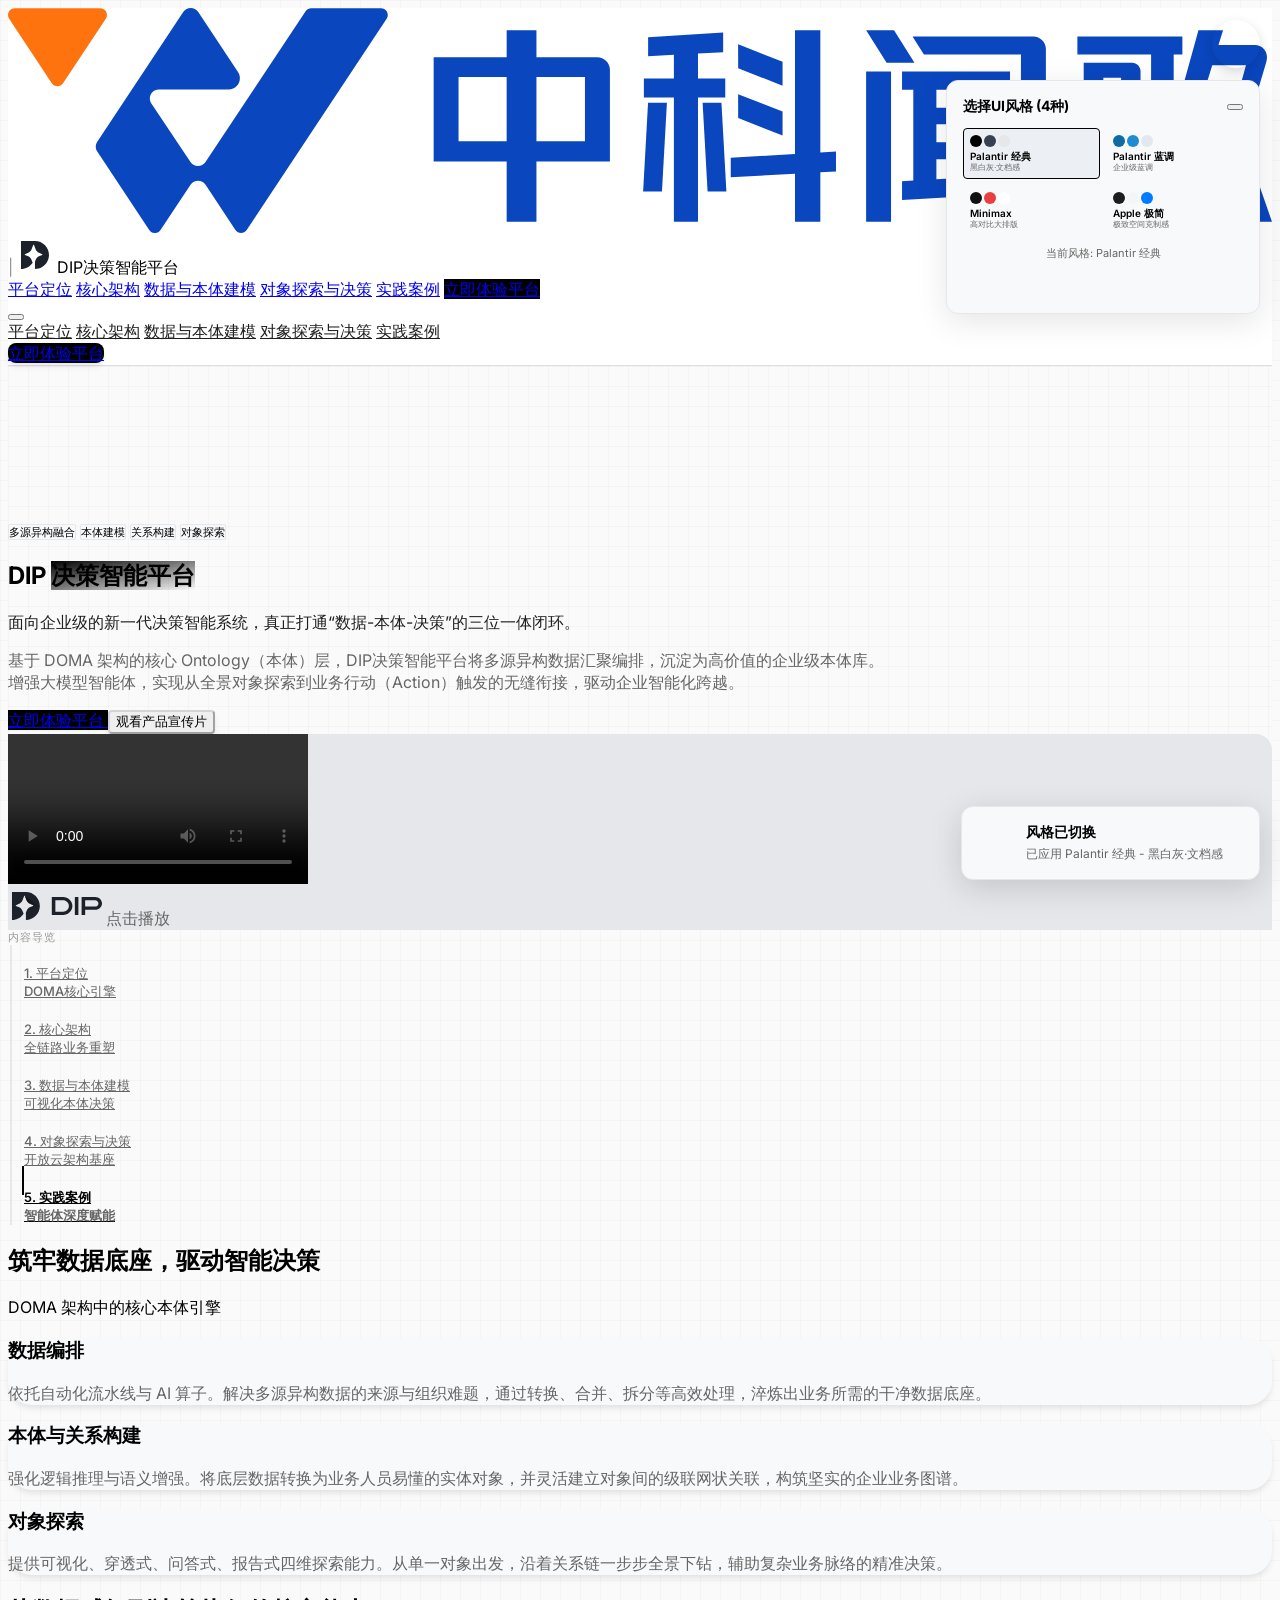
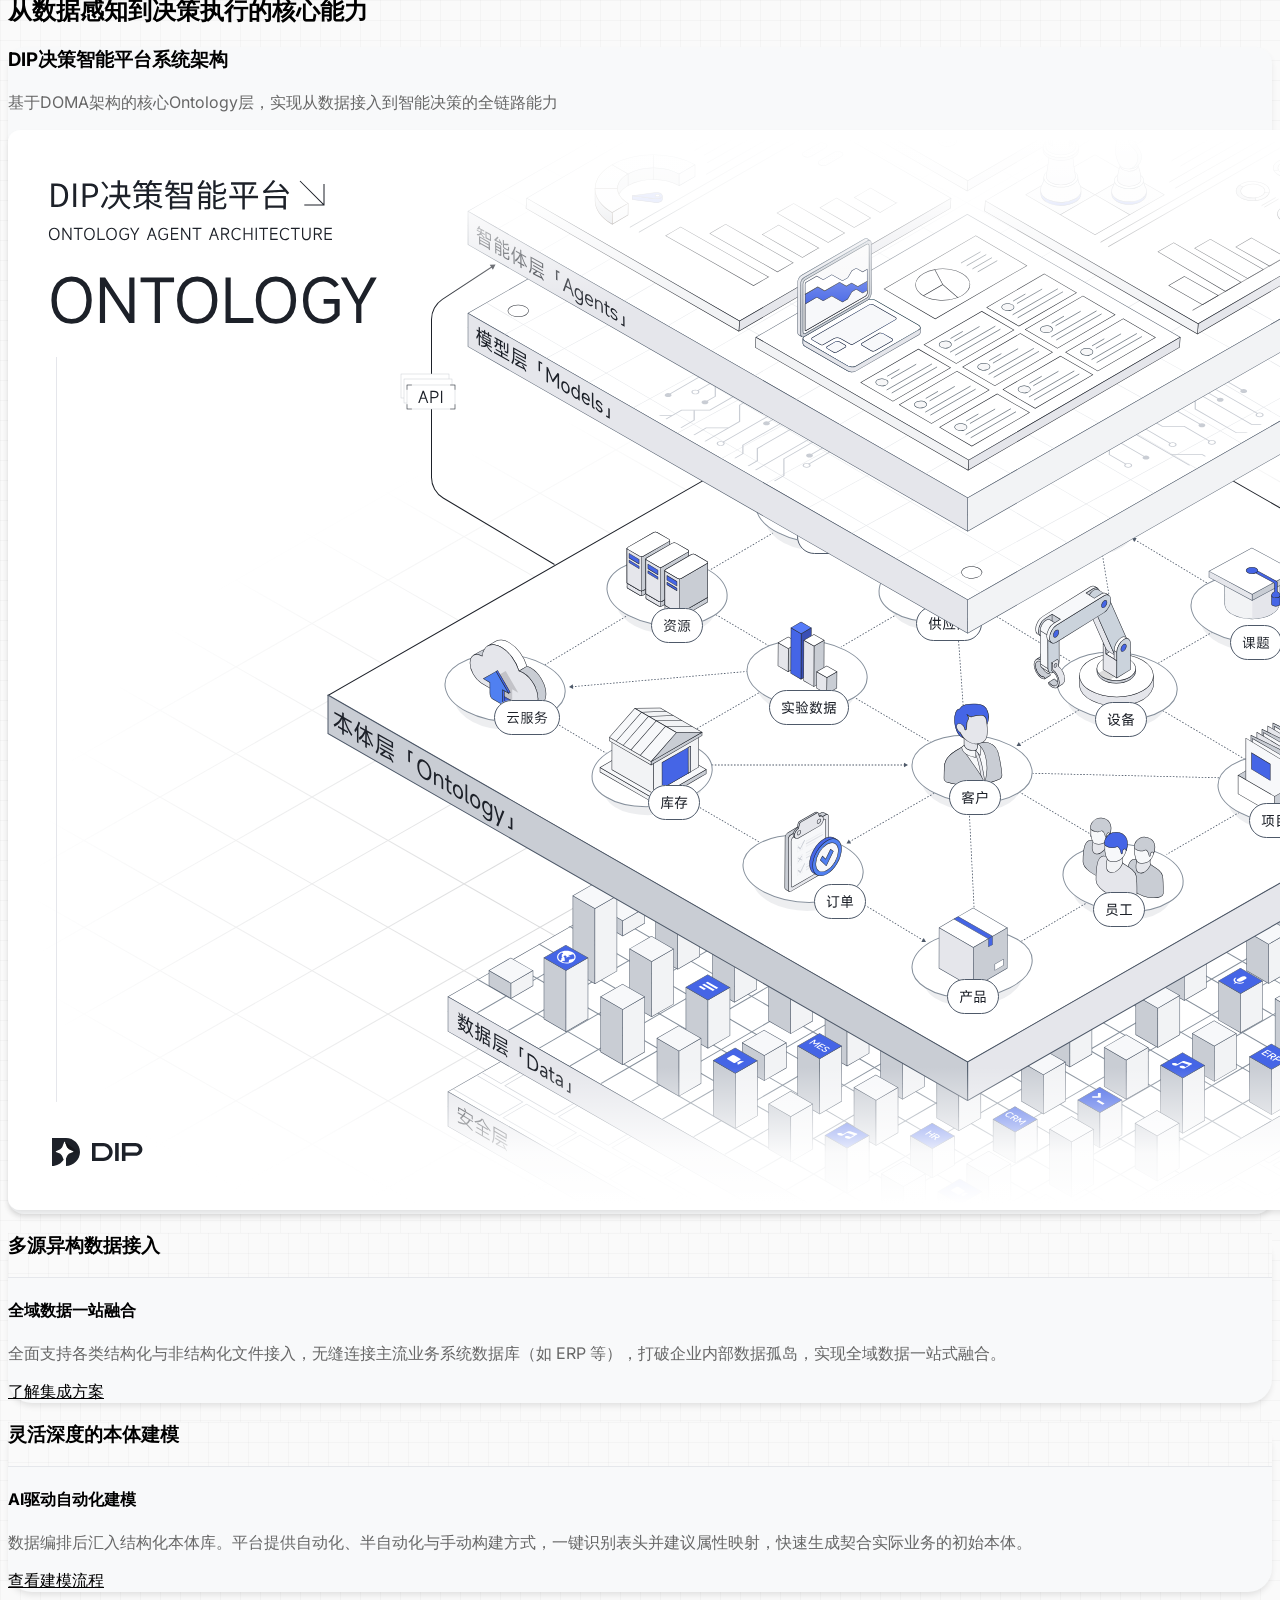
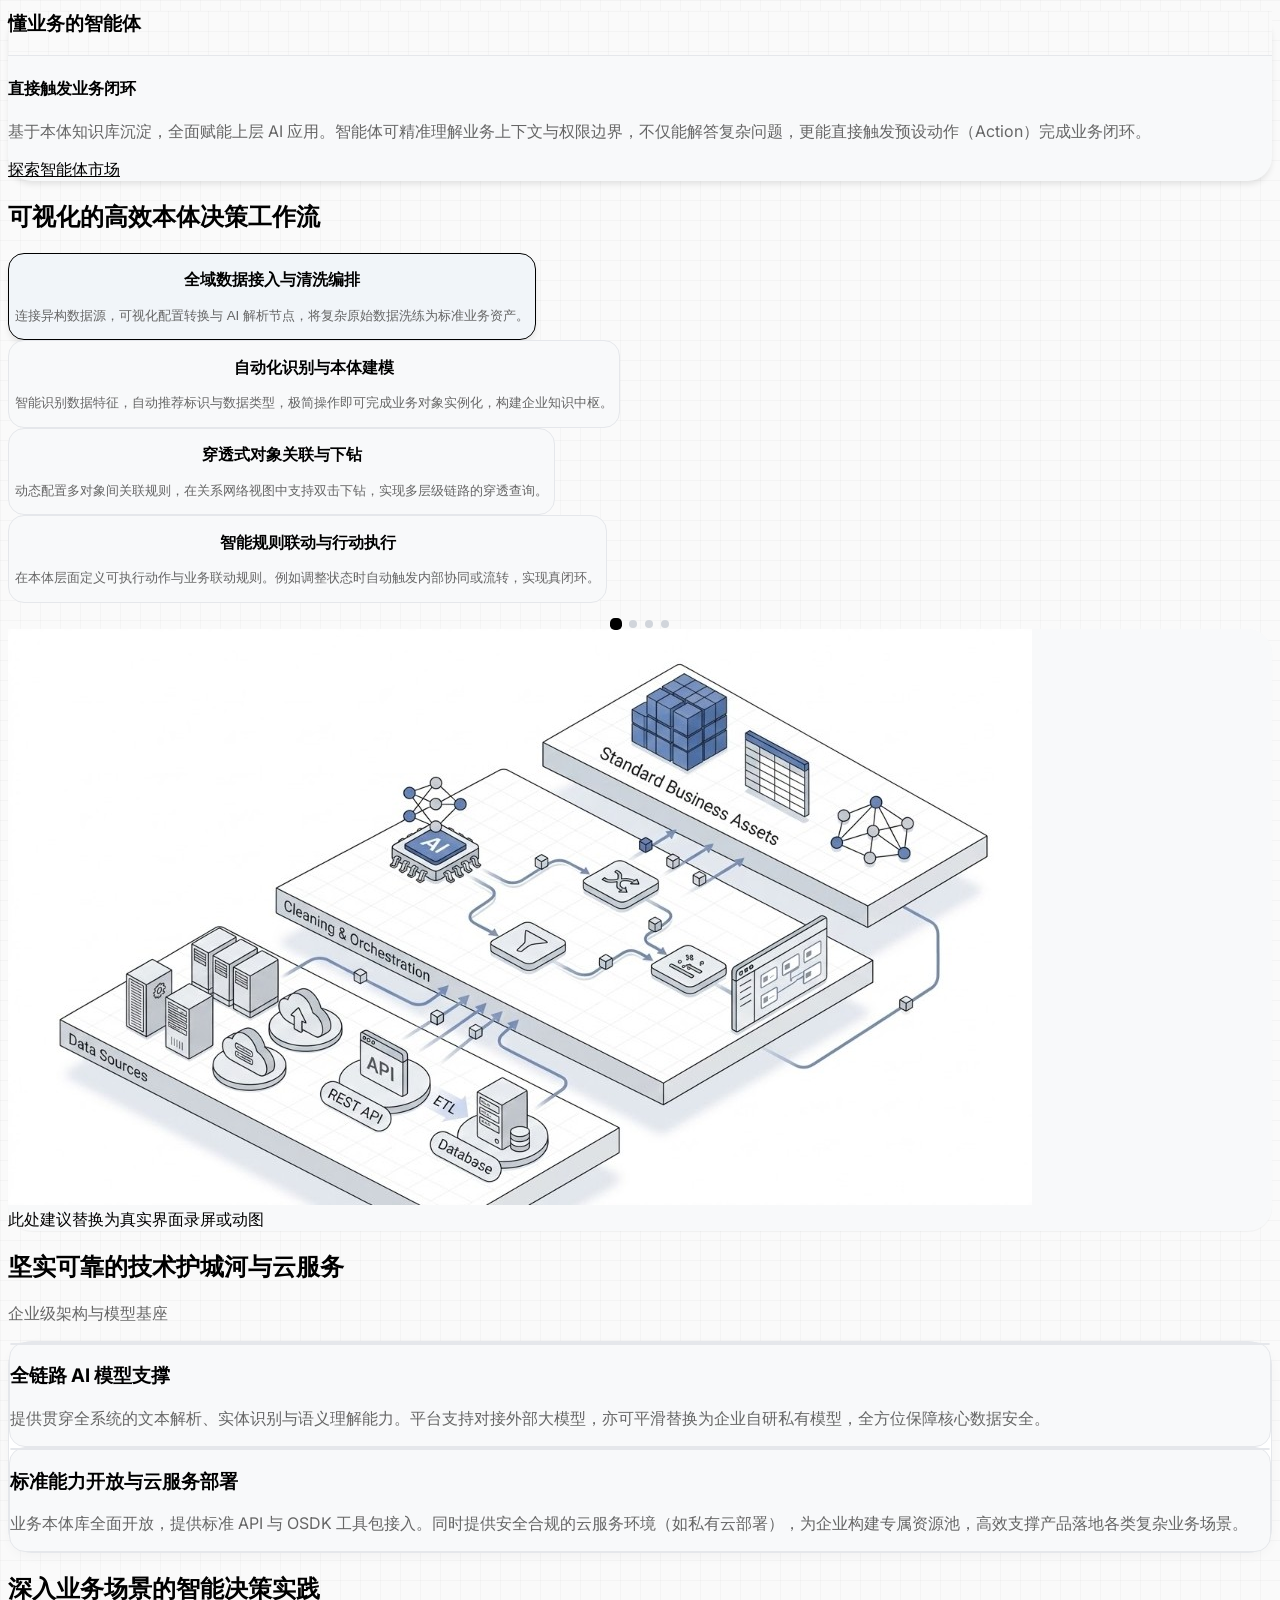
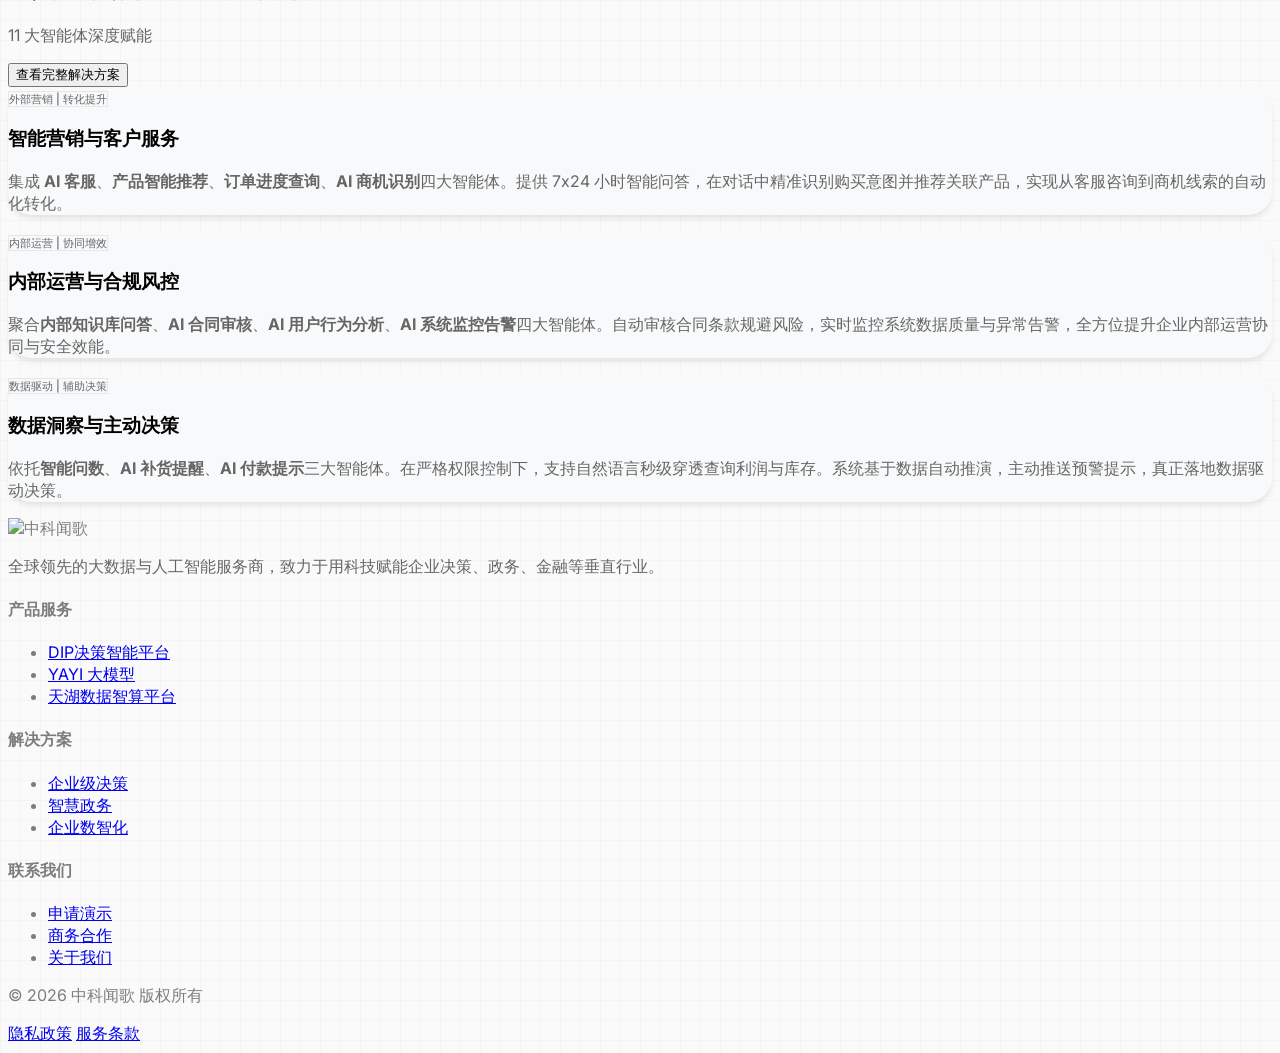
==== dip-palantir-blue-handoff/index.html @ c452a1ac "feat: DIP 多主题、C3/H2O 风格页与 clone-website skill Made-with: Cursor" ====
<!DOCTYPE html>
<html lang="zh-CN" class="scroll-smooth">
<head>
    <meta charset="UTF-8">
    <meta name="viewport" content="width=device-width, initial-scale=1.0">
    <title>DIP决策智能平台 - 8种精选主题风格展示</title>
    
    <script src="https://cdn.tailwindcss.com"></script>
    <script>
        tailwind.config = {
    theme: {
        extend: {
            fontFamily: {
                sans: ['Inter', 'system-ui', 'sans-serif'],
            },
            colors: {
                primary: 'var(--color-primary)',
                secondary: 'var(--color-secondary)',
                accent: 'var(--color-accent)',
                background: 'var(--color-background)',
                surface: 'var(--color-surface)',
                textPrimary: 'var(--color-text-primary)',
                textSecondary: 'var(--color-text-secondary)',
                border: 'var(--color-border)',
                success: 'var(--color-success)',
                warning: 'var(--color-warning)',
                error: 'var(--color-error)',
            },
            borderRadius: {
                'theme-small': 'var(--radius-small)',
                'theme-medium': 'var(--radius-medium)',
                'theme-large': 'var(--radius-large)',
                'theme-xlarge': 'var(--radius-xlarge)',
            },
            boxShadow: {
                'theme-small': 'var(--shadow-small)',
                'theme-medium': 'var(--shadow-medium)',
                'theme-large': 'var(--shadow-large)',
                'theme-xlarge': 'var(--shadow-xlarge)',
            }
        }
    }
}
    </script>
    <link href="https://fonts.googleapis.com/css2?family=Inter:wght@300;400;500;600;700;800;900&display=swap" rel="stylesheet">
    
    <style>
        body {
            font-family: 'Inter', -apple-system, BlinkMacSystemFont, "Segoe UI", Roboto, "Helvetica Neue", Arial, sans-serif;
            background-color: #fafafa;
            color: #0f172a;
            -webkit-font-smoothing: antialiased;
        }
        .glass-panel {
            background: rgba(255, 255, 255, 0.75);
            backdrop-filter: blur(12px);
            border-bottom: 1px solid rgba(255, 255, 255, 0.5);
        }
        .toc-link {
            transition: all 0.3s ease;
        }
    </style>

<style>
/* =========================================
   CSS变量系统 - 8种深度定制主题
   ========================================= */
:root {
    --color-primary: #1e3a8a;
    --color-secondary: #1e40af;
    --color-accent: #3b82f6;
    --color-background: #f8fafc;
    --color-surface: #ffffff;
    --color-text-primary: #1e293b;
    --color-text-secondary: #64748b;
    --color-border: #e2e8f0;
    --color-gradient: linear-gradient(135deg, #1e3a8a 0%, #3b82f6 100%);
    --radius-base: 0.5rem;
    --shadow-base: 0 4px 6px -1px rgba(0, 0, 0, 0.1);
    --font-family: 'Inter', -apple-system, BlinkMacSystemFont, "Segoe UI", Roboto, "Helvetica Neue", Arial, sans-serif;
    --color-success: #10b981;
    --color-warning: #f59e0b;
    --color-error: #ef4444;
}

/* 1. Palantir主题 - 蓝调科技感 (深度仿写 Palantir 官网 & 蓝图风格) */
.theme-palantir {
    --color-primary: #1D4ED8; 
    --color-secondary: #2563EB; 
    --color-accent: #3B82F6;
    --color-background: #ffffff; 
    --color-surface: #ffffff;
    --color-text-primary: #0F172A;
    --color-text-secondary: #475569;
    --color-border: #E5E7EB;
    --color-gradient: linear-gradient(135deg, #1D4ED8 0%, #2563EB 100%);
    --radius-base: 0.25rem; 
    --shadow-base: 0 1px 2px rgba(0,0,0,0.05); 
    --font-family: "Helvetica Neue", -apple-system, BlinkMacSystemFont, "Segoe UI", Arial, sans-serif;
}

/* 2. Kimi主题 - 清新呼吸感 */
.theme-kimi {
    --color-primary: #2468f2;
    --color-secondary: #1c52c2;
    --color-accent: #5e93fb;
    --color-background: #ffffff; 
    --color-surface: #f9fafb;
    --color-text-primary: #111827;
    --color-text-secondary: #6b7280;
    --color-border: #f3f4f6;
    --color-gradient: linear-gradient(135deg, #2468f2 0%, #5e93fb 100%);
    --radius-base: 1.5rem; 
    --shadow-base: 0 10px 25px -5px rgba(36, 104, 242, 0.08);
    --font-family: -apple-system, BlinkMacSystemFont, "PingFang SC", "Microsoft YaHei", sans-serif;
}

/* 3. Minimax主题 - 高对比黑白与品牌红 */
.theme-minimax {
    --color-primary: #111111;
    --color-secondary: #666666;
    --color-accent: #eb3e3e;
    --color-background: #ffffff;
    --color-surface: #ffffff;
    --color-text-primary: #111111;
    --color-text-secondary: #666666;
    --color-border: #f0f0f0;
    --color-gradient: linear-gradient(135deg, #111111 0%, #333333 100%);
    --radius-base: 1.5rem;
    --shadow-base: 0 4px 20px rgba(0, 0, 0, 0.04);
    --font-family: "Outfit", "PingFang SC", -apple-system, sans-serif;
}

/* 4. Gemini主题 - 灵动多彩 */
.theme-gemini {
    --color-primary: #4285f4;
    --color-secondary: #ea4335;
    --color-accent: #fbbc05;
    --color-background: #ffffff;
    --color-surface: #ffffff;
    --color-text-primary: #202124;
    --color-text-secondary: #5f6368;
    --color-border: #dadce0;
    --color-gradient: linear-gradient(90deg, #4285f4, #ea4335, #fbbc04, #34a853);
    --radius-base: 1rem;
    --shadow-base: 0 1px 3px rgba(60,64,67,0.3), 0 4px 8px 3px rgba(60,64,67,0.15);
    --font-family: "Google Sans", "Inter", sans-serif;
}

/* 5. GPT主题 - 极简实用主义 */
.theme-gpt {
    --color-primary: #10a37f;
    --color-secondary: #0d8265;
    --color-accent: #20b896;
    --color-background: #ffffff;
    --color-surface: #f7f7f8;
    --color-text-primary: #000000;
    --color-text-secondary: #353740;
    --color-border: #e5e7eb;
    --color-gradient: linear-gradient(135deg, #10a37f 0%, #0d8265 100%);
    --radius-base: 0.375rem; 
    --shadow-base: none; 
    --font-family: "Söhne", ui-sans-serif, system-ui, -apple-system, sans-serif;
}

/* 6. Apple主题 - 极致空间感 */
.theme-apple {
    --color-primary: #000000;
    --color-secondary: #1d1d1f;
    --color-accent: #2997ff;
    --color-background: #f5f5f7;
    --color-surface: #ffffff;
    --color-text-primary: #1d1d1f;
    --color-text-secondary: #86868b;
    --color-border: #d2d2d7;
    --color-gradient: linear-gradient(135deg, #1d1d1f 0%, #434344 100%);
    --radius-base: 1.25rem;
    --shadow-base: 0 4px 24px rgba(0, 0, 0, 0.04); 
    --font-family: -apple-system, BlinkMacSystemFont, "SF Pro Text", "Helvetica Neue", sans-serif;
}

/* 7. 智谱主题 - 严谨科研视感 */
.theme-zhipu {
    --color-primary: #0066ff;
    --color-secondary: #0052cc;
    --color-accent: #3385ff;
    --color-background: #f4f6f8;
    --color-surface: #ffffff;
    --color-text-primary: #1a1a1a;
    --color-text-secondary: #666666;
    --color-border: #e2e6ea;
    --color-gradient: linear-gradient(135deg, #0066ff 0%, #0052cc 100%);
    --radius-base: 0.25rem;
    --shadow-base: 0 2px 8px rgba(0, 102, 255, 0.08);
    --font-family: "PingFang SC", "Microsoft YaHei", sans-serif;
}

/* 8. Palantir2主题 - 经典黑白灰 */
.theme-palantir2 {
    --color-primary: #000000;
    --color-secondary: #1a1a1a;
    --color-accent: #666666;
    --color-background: #ffffff;
    --color-surface: #f8f9fa;
    --color-text-primary: #000000;
    --color-text-secondary: #666666;
    --color-text-tertiary: #999999;
    --color-border: #e5e7eb;
    --color-gradient: none;
    --color-success: #00a86b;
    --color-warning: #ff9500;
    --color-error: #ff3b30;
    --radius-sm: 0.125rem;
    --radius-md: 0.25rem;
    --radius-lg: 0.375rem;
    --radius-xl: 0.5rem;
    --shadow-sm: 0 1px 1px rgba(0, 0, 0, 0.04);
    --shadow-md: 0 1px 2px rgba(0, 0, 0, 0.05);
    --shadow-lg: 0 2px 4px rgba(0, 0, 0, 0.05);
    --icon-stroke-width: 1.2px;
    --icon-linecap: square;
    --icon-linejoin: miter;
    --icon-color: #666666;
}

/* =========================================
   主题级别的深度UI复写 (排版、标题、Pills)
   ========================================= */

/* 基础过渡 */
body, h1, h2, h3, p, span, div { transition: background-color 0.3s ease, color 0.3s ease, border-color 0.3s ease; }

/* ===== 1. Palantir 蓝调 (深度定制覆盖) ===== */
.theme-palantir h1 { font-weight: 700 !important; letter-spacing: -0.02em !important; }
.theme-palantir h1 .bg-clip-text { background: none !important; color: var(--color-primary) !important; -webkit-text-fill-color: var(--color-primary) !important; }
.theme-palantir .hero-pills > span { background: #ffffff !important; border: 1px solid #cbd5e1 !important; color: #334155 !important; border-radius: 0.25rem !important; text-transform: uppercase; font-size: 0.75rem !important; font-weight: 600 !important; letter-spacing: 0.05em !important; padding: 0.4rem 1rem !important; box-shadow: none !important; transition: all 0.2s ease !important; }
.theme-palantir .hero-pills > span:hover { border-color: var(--color-secondary) !important; color: var(--color-secondary) !important; background: #f8fafc !important; }
.theme-palantir button.bg-slate-900 { background: var(--color-primary) !important; color: #ffffff !important; border-radius: 0.25rem !important; border: none !important; box-shadow: none !important; text-transform: uppercase; letter-spacing: 0.05em; font-size: 0.875rem !important;}
.theme-palantir button.bg-white\/80 { background: #ffffff !important; color: var(--color-text-primary) !important; border: 1px solid #cbd5e1 !important; border-radius: 0.25rem !important; box-shadow: none !important; text-transform: uppercase; letter-spacing: 0.05em; font-size: 0.875rem !important;}
.theme-palantir button.bg-white\/80:hover { border-color: var(--color-primary) !important; color: var(--color-primary) !important; }
/* Palantir 内容导览：时间线 / Stepper 风格 - 左侧圆点 + 竖线，偏数据平台感 */
.theme-palantir #toc-nav { border-left: 2px solid #e2e8f0 !important; padding-left: 1.25rem !important; margin-left: 5px !important; }
.theme-palantir .toc-link { position: relative !important; border-left: none !important; padding: 0.5rem 0 0.5rem 0 !important; margin-left: 0 !important; margin-bottom: 0.35rem !important; border-radius: 0 !important; background: transparent !important; color: #64748b !important; font-weight: 500 !important; transition: all 0.2s ease !important; transform: none !important; padding-left: 0.75rem !important; }
.theme-palantir .toc-link::before { content: '' !important; position: absolute !important; left: -1.375rem !important; top: 1.1rem !important; width: 8px !important; height: 8px !important; border-radius: 50% !important; background: #fff !important; border: 2px solid #94a3b8 !important; transition: all 0.2s ease !important; box-sizing: border-box !important; }
.theme-palantir .toc-link:hover { color: #1e3a5f !important; }
.theme-palantir .toc-link:hover::before { border-color: #64748b !important; background: #f1f5f9 !important; }
.theme-palantir .toc-link.active-toc { color: #1D4ED8 !important; font-weight: 600 !important; background: transparent !important; }
.theme-palantir .toc-link.active-toc::before { background: #1D4ED8 !important; border-color: #1D4ED8 !important; box-shadow: 0 0 0 3px rgba(29,78,216,0.2) !important; }
.theme-palantir .toc-link.active-toc .text-slate-500 { color: #475569 !important; }
.theme-palantir #features .grid > .group { border-radius: 0.375rem !important; border: 1px solid #e2e8f0 !important; box-shadow: 0 1px 3px rgba(0,0,0,0.04) !important; background-color: #ffffff !important; overflow: hidden !important; padding: 0 !important; }
.theme-palantir #features .bg-slate-100 .opacity-10 { display: none !important; }
.theme-palantir .workflow-btn { border: 1px solid transparent !important; border-bottom: 1px solid #e2e8f0 !important; border-radius: 0 !important; box-shadow: none !important; background: transparent !important; transition: all 0.2s !important; }
.theme-palantir .workflow-btn.active { border-color: transparent !important; border-bottom: 1px solid var(--color-primary) !important; background: #f8fafc !important; }
.theme-palantir .workflow-btn .icon-container { background: #f1f5f9 !important; border: 1px solid #e2e8f0 !important; border-radius: 0.25rem !important; color: #64748b !important; }
.theme-palantir .workflow-btn.active .icon-container { background: var(--color-primary) !important; border-color: var(--color-primary) !important; color: #ffffff !important; }
.theme-palantir .workflow-btn.active .title-text { color: var(--color-primary) !important; }
/* Palantir 企业/技术护城河卡片：左侧蓝条 + 轻量图标，数据平台感 */
.theme-palantir #enterprise > div.bg-slate-900 { background: linear-gradient(165deg, #f1f5f9 0%, #e2e8f0 100%) !important; border: 1px solid #cbd5e1 !important; border-radius: 0.5rem !important; box-shadow: none !important; background-image: none !important; }
.theme-palantir #enterprise > div.bg-slate-900 .opacity-10 { display: none !important; }
.theme-palantir #enterprise > div.bg-slate-900 .text-white { color: #0f172a !important; font-weight: 700 !important; letter-spacing: 0.02em !important; }
.theme-palantir #enterprise > div.bg-slate-900 .text-slate-400 { color: #475569 !important; line-height: 1.65 !important; }
.theme-palantir #enterprise > div.bg-slate-900 .bg-slate-800\/50 { background: #ffffff !important; border: 1px solid #e2e8f0 !important; border-left: none !important; border-top: 4px solid var(--color-primary) !important; border-radius: 0.375rem !important; box-shadow: 0 1px 3px rgba(0,0,0,0.04) !important; padding: 1.75rem 1.75rem 1.75rem 1.5rem !important; transition: box-shadow 0.2s ease, border-color 0.2s ease, background 0.2s ease !important; }
.theme-palantir #enterprise > div.bg-slate-900 .bg-slate-800\/50:hover { border-top-color: var(--color-secondary) !important; box-shadow: 0 8px 24px -4px rgba(29,78,216,0.12) !important; background: #ffffff !important; }
.theme-palantir #enterprise > div.bg-slate-900 .w-14.h-14 { width: 3rem !important; height: 3rem !important; min-width: 3rem !important; min-height: 3rem !important; background: rgba(29,78,216,0.1) !important; border: none !important; color: var(--color-primary) !important; border-radius: 50% !important; box-shadow: none !important; margin-bottom: 1.25rem !important; }
.theme-palantir #enterprise > div.bg-slate-900 .w-14.h-14 i { color: var(--color-primary) !important; stroke-width: 1.75px !important; width: 1.25rem !important; height: 1.25rem !important; }
/* Palantir 平台定位卡片：左侧细线 + 图标轻量化 */
.theme-palantir #dominance .group { border-radius: 0.375rem !important; border: 1px solid #e2e8f0 !important; border-left: 3px solid var(--color-primary) !important; box-shadow: 0 1px 3px rgba(0,0,0,0.04) !important; background: #ffffff !important; transition: box-shadow 0.2s ease, border-left-color 0.2s ease !important; }
.theme-palantir #dominance .group:hover { border-left-color: var(--color-secondary) !important; box-shadow: 0 8px 20px -4px rgba(29,78,216,0.1) !important; }
.theme-palantir #dominance .w-16.h-16 { background: rgba(29,78,216,0.08) !important; border: none !important; border-radius: 50% !important; color: var(--color-primary) !important; box-shadow: none !important; }
.theme-palantir #dominance .group:hover .w-16.h-16 { background: rgba(29,78,216,0.14) !important; color: var(--color-primary) !important; }
.theme-palantir #dominance .group h3 { color: #0f172a !important; font-weight: 700 !important; letter-spacing: 0.01em !important; }
.theme-palantir #dominance .group p.text-slate-500 { color: #475569 !important; }
/* Palantir 核心架构卡片：与经典一致，表头无底色、深色文字 */
.theme-palantir #features .grid > .group:hover { box-shadow: 0 4px 12px rgba(0,0,0,0.06) !important; }
/* Palantir 实践案例卡片：左侧细条 + 标签样式 */
.theme-palantir #cases .group { border-radius: 0.375rem !important; border: 1px solid #e2e8f0 !important; border-left: 3px solid transparent !important; box-shadow: none !important; padding: 1.75rem 1.75rem 1.75rem 1.5rem !important; background: #ffffff !important; transition: border-color 0.2s, box-shadow 0.2s, border-left-color 0.2s !important; transform: none !important; }
.theme-palantir #cases .group:hover { border-left-color: var(--color-primary) !important; box-shadow: 0 8px 24px -4px rgba(29,78,216,0.1) !important; }
.theme-palantir #cases .bg-slate-100 { background: rgba(29,78,216,0.06) !important; color: var(--color-primary) !important; border: 1px solid rgba(29,78,216,0.15) !important; border-radius: 0.25rem !important; font-weight: 600 !important; font-size: 0.6875rem !important; letter-spacing: 0.04em !important; text-transform: uppercase !important; }
.theme-palantir #cases h3.theme-text-primary { color: #0f172a !important; font-weight: 700 !important; transition: color 0.2s !important; }
.theme-palantir #cases .group:hover h3.theme-text-primary { color: var(--color-primary) !important; }
.theme-palantir .nav-dots .dot { background-color: #e2e8f0 !important; transition: all 0.2s ease !important; }
.theme-palantir .nav-dots .dot.active { background-color: var(--color-primary) !important; transform: scale(1.2) !important; }
.theme-palantir .glass-panel { background: rgba(255,255,255,0.97) !important; border-bottom: 1px solid #e2e8f0 !important; }
/* Palantir 蓝调：与经典一致加上方格暗纹；核心架构卡片表头半透明透出方格 */
body.theme-palantir { background-color: #fafafa !important; background-image: linear-gradient(rgba(0,0,0,0.022) 1px, transparent 1px), linear-gradient(90deg, rgba(0,0,0,0.022) 1px, transparent 1px) !important; background-size: 20px 20px !important; }
.theme-palantir #hero-section { background-color: #fafafa !important; background-image: linear-gradient(rgba(0,0,0,0.022) 1px, transparent 1px), linear-gradient(90deg, rgba(0,0,0,0.022) 1px, transparent 1px) !important; background-size: 20px 20px !important; }
.theme-palantir #hero-section .bg-white\/40 { background: transparent !important; }
.theme-palantir #hero-section .absolute.inset-0.z-0 > svg { opacity: 0 !important; }
.theme-palantir #features .grid > .group .bg-slate-100 { background-color: #fafafa !important; background-image: linear-gradient(rgba(0,0,0,0.022) 1px, transparent 1px), linear-gradient(90deg, rgba(0,0,0,0.022) 1px, transparent 1px) !important; background-size: 20px 20px !important; border-bottom: 1px solid #e5e7eb !important; height: auto !important; padding: 3rem 2rem !important; }
.theme-palantir #features .grid > .group .bg-slate-100 .theme-text-primary { color: #000000 !important; }
.theme-palantir #features .grid > .group .bg-slate-100 i { color: #374151 !important; }

/* ===== 2. Kimi 清新 ===== */
.theme-kimi h1 { font-weight: 800 !important; }
.theme-kimi h1 .bg-clip-text { background: none !important; color: #2468f2 !important; -webkit-text-fill-color: #2468f2 !important; }
.theme-kimi p.text-slate-500 { color: #6b7280 !important; font-size: 1.125rem !important; line-height: 1.8 !important; }
.theme-kimi .hero-pills > span { background: #f0f4ff !important; border: none !important; color: #2468f2 !important; padding: 0.5rem 1.25rem !important; border-radius: 9999px !important; box-shadow: none !important; font-weight: 600 !important; }

/* ===== 3. Minimax 高对比黑白灰 ===== */
.theme-minimax h1 { font-weight: 800 !important; letter-spacing: -0.02em !important; font-size: clamp(2.5rem, 5vw, 4.5rem) !important; }
.theme-minimax h1 .bg-clip-text { background: none !important; color: #111111 !important; -webkit-text-fill-color: #111111 !important; }
.theme-minimax p.text-slate-500, .theme-minimax p.text-slate-700 { color: #111111 !important; font-weight: 500 !important; }
.theme-minimax .hero-pills > span { background: #ffffff !important; color: #111111 !important; border: 1px solid #e5e7eb !important; border-radius: 9999px !important; padding: 0.5rem 1.25rem !important; font-weight: 600 !important; box-shadow: 0 2px 8px rgba(0,0,0,0.05) !important; transition: all 0.3s ease !important; }
.theme-minimax .hero-pills > span:hover { border-color: #0050A0 !important; color: #0050A0 !important; box-shadow: 0 4px 12px rgba(0,80,160,0.1) !important; }
.theme-minimax .hero-pills svg.lucide-sparkles { stroke: url(#wenge-brand-gradient) !important; stroke-width: 2.5px !important; }
.theme-minimax button.bg-slate-900 { background: #0050A0 !important; color: #ffffff !important; border-radius: 9999px !important; border: none !important; box-shadow: 0 6px 20px rgba(0,80,160,0.25) !important; }
.theme-minimax button.bg-white\/80 { background: #ffffff !important; color: #111111 !important; border: 1px solid #e5e7eb !important; border-radius: 9999px !important; box-shadow: none !important;}
.theme-minimax #toc-nav { border-left: 2px solid #f0f0f0 !important; padding-left: 0 !important; }
.theme-minimax .toc-link { border-left: 2px solid transparent !important; padding: 0.5rem 0 0.5rem 1rem !important; margin-bottom: 0.5rem !important; border-radius: 0 !important; background-color: transparent !important; color: #999999 !important; transition: all 0.3s ease !important; transform: none !important; margin-left: -2px !important; }
.theme-minimax .toc-link:hover { background-color: transparent !important; color: #111111 !important; }
.theme-minimax .toc-link.active-toc { background-color: transparent !important; color: #111111 !important; border-left: 2px solid #0050A0 !important; box-shadow: none !important; transform: none !important; }
.theme-minimax .toc-link.active-toc .text-slate-500 { color: #666666 !important; }
.theme-minimax .workflow-btn { border: none !important; box-shadow: none !important; background: transparent !important; border-radius: 0.75rem !important; }
.theme-minimax .workflow-btn.active { background: rgba(0,80,160,0.04) !important; border: 1px solid rgba(0,80,160,0.15) !important; }
.theme-minimax .workflow-btn .icon-container { border: none !important; background: #ffffff !important; box-shadow: 0 2px 8px rgba(0,0,0,0.05) !important; }
.theme-minimax .workflow-btn.active .icon-container, .theme-minimax .workflow-btn.active .title-text { color: #0050A0 !important; }
.theme-minimax .nav-dots .dot.active { background-color: #0050A0 !important; transform: scale(1.5) !important; }
.theme-minimax #enterprise > div.bg-slate-900 { background-color: #ffffff !important; border: 1px solid #e5e7eb !important; box-shadow: 0 4px 24px rgba(0,0,0,0.02) !important; color: #111111 !important; }
.theme-minimax #enterprise > div.bg-slate-900 .text-white { color: #111111 !important; }
.theme-minimax #enterprise > div.bg-slate-900 .text-slate-400 { color: #666666 !important; }
.theme-minimax #enterprise > div.bg-slate-900 .opacity-10 { display: none !important; }
.theme-minimax #enterprise > div.bg-slate-900 .bg-slate-800\/50 { background-color: #f9fafb !important; border: 1px solid #f3f4f6 !important; }
.theme-minimax #enterprise > div.bg-slate-900 .bg-slate-800\/50:hover { background-color: #f0f4f8 !important; }
.theme-minimax #enterprise > div.bg-slate-900 .bg-slate-800 { background-color: #ffffff !important; border: 1px solid #e5e7eb !important; box-shadow: 0 2px 8px rgba(0,0,0,0.04) !important; }
.theme-minimax #enterprise > div.bg-slate-900 .text-slate-300 { color: #0050A0 !important; } 
.theme-minimax #features .bg-slate-100 { background-color: #f9fafb !important; background-image: none !important; border-bottom: 1px solid #f0f0f0 !important; }
.theme-minimax #features .bg-slate-100 .theme-text-primary { color: #111111 !important; }
.theme-minimax #features .bg-slate-100 .opacity-10 { display: none !important; }
.theme-minimax #dominance .group { border-left: 3px solid #0050A0 !important; border-radius: 0.75rem !important; transition: border-color 0.2s ease, box-shadow 0.2s ease !important; }
.theme-minimax #dominance .group:hover { border-left-color: #003d7a !important; box-shadow: 0 8px 24px -4px rgba(0,80,160,0.12) !important; }
.theme-minimax #dominance .w-16.h-16 { color: #0050A0 !important; }
.theme-minimax #cases .group { border-radius: 0.75rem !important; transition: border-color 0.2s, box-shadow 0.2s !important; }
.theme-minimax #cases .group:hover { border-color: #0050A0 !important; box-shadow: 0 8px 24px -4px rgba(0,80,160,0.08) !important; }
.theme-minimax #cases .bg-slate-100 { background: rgba(0,80,160,0.06) !important; color: #0050A0 !important; border: 1px solid rgba(0,80,160,0.15) !important; font-weight: 600 !important; }
.theme-minimax #cases .group:hover h3.theme-text-primary { color: #0050A0 !important; }
.theme-minimax .nav-dots .dot { background-color: #e5e7eb !important; }
.theme-minimax .glass-panel { background: rgba(255,255,255,0.98) !important; border-bottom: 1px solid #e5e7eb !important; }

/* ===== 4. Apple 极致空间 (带有品牌色微交互) ===== */
.theme-apple h1 { font-weight: 700 !important; letter-spacing: -0.04em !important; font-size: clamp(3rem, 6vw, 5.5rem) !important; }
.theme-apple h1 .bg-clip-text { background-image: linear-gradient(135deg, #0050A0 0%, #1d1d1f 30%, #1d1d1f 70%, #F56B00 100%) !important; -webkit-text-fill-color: transparent !important; }
.theme-apple p.text-slate-500, .theme-apple p.text-slate-700 { color: #515154 !important; font-weight: 400 !important; }
.theme-apple section.bg-white { background-color: #f5f5f7 !important; }
.theme-apple .hero-pills > span { background: #ffffff !important; border: 1px solid #d2d2d7 !important; color: #1d1d1f !important; border-radius: 9999px !important; padding: 0.5rem 1.25rem !important; box-shadow: none !important; font-weight: 500 !important; font-size: 0.85rem !important; transition: all 0.3s ease !important; }
.theme-apple .hero-pills > span:hover { background: #1d1d1f !important; color: #ffffff !important; border-color: #1d1d1f !important; }
.theme-apple .hero-pills svg.lucide-sparkles { stroke: url(#wenge-brand-gradient) !important; stroke-width: 2.5px !important; }
.theme-apple .hero-pills > span:hover svg.lucide-sparkles { stroke: #ffffff !important; }
.theme-apple button.bg-slate-900 { background: #1d1d1f !important; color: #ffffff !important; border-radius: 9999px !important; border: none !important; box-shadow: none !important; padding: 0.75rem 2rem !important; font-weight: 500 !important; transition: all 0.3s ease !important; }
.theme-apple button.bg-slate-900:hover { background: #0050A0 !important; box-shadow: 0 4px 15px rgba(0, 80, 160, 0.3) !important; } 
.theme-apple button.bg-white\/80 { background: transparent !important; color: #1d1d1f !important; border: 1px solid #1d1d1f !important; border-radius: 9999px !important; box-shadow: none !important; font-weight: 500 !important; transition: all 0.3s ease !important; }
.theme-apple button.bg-white\/80:hover { background: #1d1d1f !important; color: #ffffff !important; border-color: #1d1d1f !important; }
.theme-apple button.bg-white\/80:hover i { color: #ffffff !important; }
.theme-apple button.bg-white\/80 i { color: #1d1d1f !important; transition: color 0.3s ease !important; }
/* Apple 内容导览：轻量蓝调 · 左侧竖条 - 留白足、当前项用蓝色强调，不压重 */
.theme-apple #toc-nav { border-left: none !important; padding-left: 0 !important; }
.theme-apple .toc-link { border-left: 4px solid transparent !important; padding: 0.65rem 1rem 0.65rem 1rem !important; margin-bottom: 0.35rem !important; border-radius: 0 12px 12px 0 !important; background-color: #f5f5f7 !important; color: #86868b !important; transition: all 0.25s ease !important; transform: none !important; font-weight: 500 !important; }
.theme-apple .toc-link:hover { color: #1d1d1f !important; background-color: #e8e8ed !important; }
.theme-apple .toc-link.active-toc { background-color: #e8f4fd !important; color: #0071e3 !important; border-left-color: #0071e3 !important; border: none !important; border-left: 4px solid #0071e3 !important; box-shadow: none !important; font-weight: 600 !important; }
.theme-apple .toc-link.active-toc .text-slate-500 { color: #5e9ce6 !important; }
.theme-apple #dominance .bg-white, .theme-apple #features > div.mb-12, .theme-apple #features .grid > .group, .theme-apple #cases .group { border-radius: 1.5rem !important; border: none !important; box-shadow: 0 4px 24px rgba(0,0,0,0.03) !important; background-color: #ffffff !important; }
.theme-apple #dominance .w-16.h-16 { background: #f5f5f7 !important; border: none !important; color: #1d1d1f !important; border-radius: 50% !important; transition: all 0.3s ease !important;}
.theme-apple #dominance .group:hover .w-16.h-16 { color: #0050A0 !important; background: #f0f4ff !important; } 
.theme-apple #features > div.mb-12 .bg-slate-50\/50, .theme-apple #features > div.mb-12 .bg-slate-50\/30 { background-color: #ffffff !important; border-bottom: 1px solid #f5f5f7 !important; }
.theme-apple #features .grid > .group .bg-slate-100 { background: #f5f5f7 !important; border-bottom: none !important; }
.theme-apple #features .grid > .group .theme-text-primary { color: #1d1d1f !important; transition: color 0.3s ease !important;}
.theme-apple #features .grid > .group:hover .theme-text-primary { color: #0050A0 !important; } 
.theme-apple #features .grid > .group .opacity-10 { display: none !important; }
.theme-apple .workflow-btn { border: none !important; box-shadow: none !important; background: transparent !important; border-radius: 1.25rem !important; transition: all 0.3s ease !important; }
.theme-apple .workflow-btn.active { background: #ffffff !important; box-shadow: 0 4px 24px rgba(0,0,0,0.04) !important; }
.theme-apple .workflow-btn .icon-container { border: none !important; background: #f5f5f7 !important; color: #1d1d1f !important; box-shadow: none !important; border-radius: 50% !important; }
.theme-apple .workflow-btn.active .icon-container { background: #0050A0 !important; color: #ffffff !important; } 
.theme-apple .workflow-btn.active .title-text { color: #1d1d1f !important; font-weight: 600 !important; }
.theme-apple .nav-dots .dot { background-color: #d2d2d7 !important; width: 8px !important; height: 8px !important; border-radius: 9999px !important; transition: all 0.3s cubic-bezier(0.4, 0, 0.2, 1) !important; }
.theme-apple .nav-dots .dot.active { background-color: #1d1d1f !important; transform: none !important; width: 28px !important; }
.theme-apple #workflow-ui-image { border-radius: 1.5rem !important; }
.theme-apple #workflows .aspect-\[4\/3\] { border: none !important; box-shadow: 0 10px 40px rgba(0,0,0,0.06) !important; border-radius: 1.5rem !important; }
.theme-apple #enterprise > div.bg-slate-900 { background-color: #000000 !important; border: none !important; border-radius: 2rem !important; box-shadow: 0 20px 40px rgba(0,0,0,0.1) !important; }
.theme-apple #enterprise > div.bg-slate-900 .opacity-10 { display: none !important; }
.theme-apple #enterprise > div.bg-slate-900 .bg-slate-800\/50 { background-color: #1c1c1e !important; border: none !important; border-radius: 1.5rem !important; transition: all 0.3s ease !important; }
.theme-apple #enterprise > div.bg-slate-900 .bg-slate-800\/50:hover { background-color: #2c2c2e !important; transform: scale(1.02) !important; }
.theme-apple #enterprise > div.bg-slate-900 .w-14.h-14 { background-color: #3a3a3c !important; border: none !important; color: #ffffff !important; border-radius: 50% !important; box-shadow: none !important; transition: color 0.3s ease !important;}
.theme-apple #enterprise > div.bg-slate-900 .bg-slate-800\/50:hover .w-14.h-14 i { color: #F56B00 !important; } 
.theme-apple #enterprise > div.bg-slate-900 .text-white { color: #f5f5f7 !important; }
.theme-apple #enterprise > div.bg-slate-900 .text-slate-400 { color: #a1a1aa !important; }
.theme-apple #cases .group { padding: 2.5rem !important; }
.theme-apple #cases .bg-slate-100 { background: #f5f5f7 !important; color: #1d1d1f !important; font-weight: 600 !important; border: none !important; padding: 0.4rem 1rem !important; border-radius: 9999px !important; }
.theme-apple #cases h3.theme-text-primary { color: #1d1d1f !important; font-weight: 600 !important; transition: color 0.3s ease !important; }
.theme-apple #cases .group:hover h3.theme-text-primary { color: #0050A0 !important; }
.theme-apple .glass-panel { background: rgba(245,245,247,0.98) !important; border-bottom: 1px solid #e8e8ed !important; }
.theme-apple #hero-section .absolute.inset-0.z-0 > div.rounded-full { opacity: 0.5 !important; }

/* ===== 5. Palantir 经典 (修复悬浮按钮丢失bug) ===== */
.theme-palantir2 [data-lucide] { stroke-width: var(--icon-stroke-width, 1.2px) !important; stroke-linecap: var(--icon-linecap, square) !important; stroke-linejoin: var(--icon-linejoin, miter) !important; stroke: var(--icon-color, #666666) !important; }
.theme-palantir2 .bg-gradient-to-br, .theme-palantir2 .bg-gradient-to-tr, .theme-palantir2 .bg-gradient, .theme-palantir2 [class*="bg-gradient"]:not(.bg-clip-text) { background-image: none !important; background-color: var(--color-surface, #f8f9fa) !important; }
.theme-palantir2 .bg-clip-text { background-image: none !important; background-color: transparent !important; color: var(--color-text-primary, #000000) !important; -webkit-text-fill-color: var(--color-text-primary, #000000) !important; }
.theme-palantir2 .rounded, .theme-palantir2 .rounded-lg, .theme-palantir2 .rounded-xl, .theme-palantir2 .rounded-2xl, .theme-palantir2 .rounded-3xl { border-radius: var(--radius-md, 0.25rem) !important; }
.theme-palantir2 .shadow, .theme-palantir2 .shadow-sm, .theme-palantir2 .shadow-md, .theme-palantir2 .shadow-lg, .theme-palantir2 .shadow-xl { box-shadow: var(--shadow-sm, 0 1px 1px rgba(0, 0, 0, 0.04)) !important; }
.theme-palantir2 nav .text-slate-600 { color: var(--color-text-primary, #000000) !important; opacity: 1 !important; visibility: visible !important; }
.theme-palantir2 .hero-pills > span { background: #f8f9fa !important; border: 1px solid #e5e7eb !important; color: #000000 !important; border-radius: 0.125rem !important; text-transform: uppercase; font-size: 0.7rem; box-shadow: none !important; }
.theme-palantir2 #enterprise > div.bg-slate-900 { background-color: #ffffff !important; border: 1px solid #e5e7eb !important; box-shadow: 0 4px 12px rgba(0,0,0,0.03) !important; color: #000000 !important; }
.theme-palantir2 #enterprise > div.bg-slate-900 .text-white { color: #000000 !important; }
.theme-palantir2 #enterprise > div.bg-slate-900 .text-slate-400 { color: #666666 !important; }
.theme-palantir2 #enterprise > div.bg-slate-900 .opacity-10 { display: none !important; }
.theme-palantir2 #enterprise > div.bg-slate-900 .bg-slate-800\/50 { background-color: #f8f9fa !important; border: 1px solid #e5e7eb !important; box-shadow: none !important; transition: all 0.2s ease !important; }
.theme-palantir2 #enterprise > div.bg-slate-900 .bg-slate-800\/50:hover { background-color: #ffffff !important; border-color: #000000 !important; }
.theme-palantir2 #enterprise > div.bg-slate-900 .w-14.h-14 { background-color: #ffffff !important; border: 1px solid #e5e7eb !important; box-shadow: none !important; }
.theme-palantir2 #enterprise > div.bg-slate-900 .w-14.h-14 i { color: #000000 !important; }

/* Palantir 经典：页面背景为很浅的方格本网格，不喧宾夺主 */
body.theme-palantir2 { background-color: #fafafa !important; background-image: linear-gradient(rgba(0,0,0,0.022) 1px, transparent 1px), linear-gradient(90deg, rgba(0,0,0,0.022) 1px, transparent 1px) !important; background-size: 20px 20px !important; }
/* 首屏也使用同款浅方格，并去掉遮罩让网格透出 */
.theme-palantir2 #hero-section { background-color: #fafafa !important; background-image: linear-gradient(rgba(0,0,0,0.022) 1px, transparent 1px), linear-gradient(90deg, rgba(0,0,0,0.022) 1px, transparent 1px) !important; background-size: 20px 20px !important; }
.theme-palantir2 #hero-section .bg-white\/40 { background: transparent !important; }
.theme-palantir2 #hero-section .absolute.inset-0.z-0 > svg { opacity: 0 !important; }
/* 经典：首屏弱化模糊圆，更文档感 */
.theme-palantir2 #hero-section .absolute.inset-0.z-0 > div.rounded-full { opacity: 0 !important; }
/* 经典：TOC 文档式 - 左侧细线、小字号、直角 */
.theme-palantir2 #toc-nav { border-left: 2px solid #e5e7eb !important; padding-left: 0.75rem !important; margin-left: 2px !important; }
.theme-palantir2 .toc-link { border-left: 2px solid transparent !important; padding: 0.4rem 0 0.4rem 0.6rem !important; margin-left: -2px !important; margin-bottom: 0.25rem !important; border-radius: 0 !important; background: transparent !important; color: #666666 !important; font-size: 0.8125rem !important; font-weight: 500 !important; transition: all 0.2s ease !important; }
.theme-palantir2 .toc-link:hover { color: #000000 !important; }
.theme-palantir2 .toc-link.active-toc { color: #000000 !important; font-weight: 600 !important; border-left-color: #000000 !important; background: transparent !important; }
.theme-palantir2 .toc-link.active-toc .text-slate-500 { color: #666666 !important; }
.theme-palantir2 aside .text-xs.font-mono.uppercase { font-size: 0.6875rem !important; letter-spacing: 0.08em !important; color: #999999 !important; }
/* 经典：工作流激活态明确黑/灰 */
.theme-palantir2 .workflow-btn { border: 1px solid #e5e7eb !important; border-radius: 0.25rem !important; box-shadow: none !important; background: #ffffff !important; transition: all 0.2s ease !important; }
.theme-palantir2 .workflow-btn.active { background: #f1f5f9 !important; border-color: #000000 !important; }
.theme-palantir2 .workflow-btn.active .icon-container { background: #000000 !important; border-color: #000000 !important; color: #ffffff !important; }
.theme-palantir2 .workflow-btn.active .title-text { color: #000000 !important; }
.theme-palantir2 .nav-dots .dot { background-color: #d1d5db !important; }
.theme-palantir2 .nav-dots .dot.active { background-color: #000000 !important; transform: scale(1.2) !important; }
/* 经典：核心架构卡片表头与页面背景统一 */
.theme-palantir2 #features .grid > .group .bg-slate-100 { background-color: #fafafa !important; background-image: linear-gradient(rgba(0,0,0,0.022) 1px, transparent 1px), linear-gradient(90deg, rgba(0,0,0,0.022) 1px, transparent 1px) !important; background-size: 20px 20px !important; border-bottom: 1px solid #e5e7eb !important; }
.theme-palantir2 #features .grid > .group .bg-slate-100 .theme-text-primary { color: #000000 !important; }
.theme-palantir2 #features .grid > .group .bg-slate-100 i { color: #374151 !important; }
/* 经典：实践案例标签更克制 */
.theme-palantir2 #cases .group .bg-slate-100 { background: transparent !important; color: #666666 !important; border: 1px solid #e5e7eb !important; font-weight: 500 !important; font-size: 0.6875rem !important; }
/* 经典：主次按钮小圆角统一 */
.theme-palantir2 button.rounded-full { border-radius: 0.25rem !important; }
.theme-palantir2 nav .bg-slate-900 { background: #000000 !important; }
.theme-palantir2 .glass-panel { background: rgba(255,255,255,0.98) !important; border-bottom: 1px solid #e5e7eb !important; }

/* 应用主题变量 */
body { background-color: var(--color-background); color: var(--color-text-primary); font-family: var(--font-family); transition: all 0.3s ease; }
.theme-bg { background: var(--color-gradient); }
.theme-text-primary { color: var(--color-primary); }
.theme-text-secondary { color: var(--color-text-secondary); }
.theme-bg-primary { background-color: var(--color-primary); }
.theme-bg-surface { background-color: var(--color-surface); }
.theme-border { border-color: var(--color-border); }
.theme-rounded { border-radius: var(--radius-base); }
.theme-shadow { box-shadow: var(--shadow-base); }

/* 主题选择器样式 */
.theme-selector-container { position: fixed; top: 80px; right: 20px; z-index: 1000; background: var(--color-surface); border: 1px solid var(--color-border); border-radius: 12px; padding: 16px; box-shadow: 0 8px 32px rgba(0, 0, 0, 0.1); width: 280px; max-height: 55vh; min-height: 200px; overflow-y: auto; scrollbar-width: thin; scrollbar-color: var(--color-primary) var(--color-surface); }
.theme-selector-container::-webkit-scrollbar { width: 6px; }
.theme-selector-container::-webkit-scrollbar-track { background: var(--color-surface); border-radius: 3px; }
.theme-selector-container::-webkit-scrollbar-thumb { background: var(--color-primary); border-radius: 3px; }
.theme-selector-container::-webkit-scrollbar-thumb:hover { background: var(--color-secondary); }
.theme-selector-header { font-weight: 700; font-size: 14px; margin-bottom: 12px; color: var(--color-text-primary); display: flex; align-items: center; justify-content: space-between; }
.theme-grid { display: grid; grid-template-columns: repeat(2, 1fr); gap: 6px; margin-bottom: 10px; }
.theme-card { border: 1px solid transparent; border-radius: 4px; padding: 6px; cursor: pointer; transition: all 0.2s ease; background: var(--color-surface); }
.theme-card:hover { transform: translateY(-2px); box-shadow: 0 4px 12px rgba(0, 0, 0, 0.1); }
.theme-card.active { border-color: var(--color-primary); background-color: rgba(var(--color-primary-rgb, 30, 58, 138), 0.05); }
.theme-color-preview { display: flex; gap: 2px; margin-bottom: 4px; }
.color-dot { width: 12px; height: 12px; border-radius: 50%; }
.theme-name { font-size: 10px; font-weight: 600; color: var(--color-text-primary); margin-bottom: 1px; line-height: 1.1; }
.theme-desc { font-size: 8px; color: var(--color-text-secondary); line-height: 1.1; }

.theme-toggle-btn { position: fixed; top: 20px; right: 20px; z-index: 1001; background: var(--color-gradient); color: white; border: none; border-radius: 50%; width: 48px; height: 48px; display: flex; align-items: center; justify-content: center; cursor: pointer; box-shadow: 0 4px 12px rgba(0, 0, 0, 0.15); transition: all 0.3s ease; }
.theme-toggle-btn:hover { transform: scale(1.1); }

/* 架构图：使用高清图并保持清晰（高分辨率源图 + 避免 transform 缩放模糊） */
.architecture-diagram { image-rendering: -webkit-optimize-contrast; image-rendering: high-quality; object-fit: contain; }

/* ===== 通用组件覆盖 ===== */
[class*="theme-"] .rounded { border-radius: calc(var(--radius-base) * 0.5) !important; }
[class*="theme-"] .rounded-lg { border-radius: calc(var(--radius-base) * 1) !important; }
[class*="theme-"] .rounded-xl { border-radius: calc(var(--radius-base) * 1.5) !important; }
[class*="theme-"] .rounded-2xl { border-radius: calc(var(--radius-base) * 2) !important; }
[class*="theme-"] .rounded-3xl { border-radius: calc(var(--radius-base) * 3) !important; }
[class*="theme-"] .shadow-sm { box-shadow: var(--shadow-base) !important; }
[class*="theme-"] .shadow { box-shadow: var(--shadow-base) !important; }
[class*="theme-"] .shadow-md { box-shadow: var(--shadow-base) !important; }

/* ===== 轮播进度点样式 ===== */
.carousel-nav { display: flex; justify-content: center; margin-top: 1rem; width: 100%; }
.nav-dots { display: flex; gap: 8px; align-items: center; }
.nav-dots .dot { width: 8px; height: 8px; border-radius: 9999px; background-color: var(--color-border); border: none; cursor: pointer; transition: all 0.3s ease; padding: 0; }
.nav-dots .dot:hover { opacity: 0.8; }
.nav-dots .dot.active { background-color: var(--color-primary); transform: scale(1.2); width: 10px; height: 10px; }

/* ===== 通用背景颜色覆盖 ===== */
[class*="theme-"] .bg-blue-50 { background-color: color-mix(in srgb, var(--color-background) 80%, var(--color-surface)) !important; }
[class*="theme-"] .bg-blue-500 { background-color: var(--color-accent) !important; }
[class*="theme-"] .bg-blue-50\/80 { background-color: color-mix(in srgb, var(--color-background) 80%, transparent) !important; }
[class*="theme-"] .bg-green-500\/80 { background-color: color-mix(in srgb, var(--color-success) 80%, transparent) !important; }
[class*="theme-"] .bg-indigo-50 { background-color: color-mix(in srgb, var(--color-background) 60%, var(--color-surface)) !important; }
[class*="theme-"] .bg-indigo-500 { background-color: var(--color-secondary) !important; }
[class*="theme-"] .bg-indigo-50\/80 { background-color: color-mix(in srgb, var(--color-background) 80%, transparent) !important; }
[class*="theme-"] .bg-red-500\/80 { background-color: color-mix(in srgb, var(--color-error) 80%, transparent) !important; }
[class*="theme-"] .bg-slate-100 { background-color: var(--color-border) !important; }
[class*="theme-"] .bg-slate-200 { background-color: color-mix(in srgb, var(--color-border) 80%, black 20%) !important; }
[class*="theme-"] .bg-slate-50 { background-color: var(--color-surface) !important; }
[class*="theme-"] .bg-slate-50\/80 { background-color: color-mix(in srgb, var(--color-surface) 80%, transparent) !important; }
[class*="theme-"] .bg-slate-800\/50 { background-color: color-mix(in srgb, var(--color-text-primary) 50%, transparent) !important; }
[class*="theme-"] .bg-slate-900 { background-color: var(--color-text-primary) !important; }
[class*="theme-"] .bg-slate-900\/10 { background-color: color-mix(in srgb, var(--color-text-primary) 10%, transparent) !important; }
[class*="theme-"] .bg-teal-50\/80 { background-color: color-mix(in srgb, var(--color-background) 80%, transparent) !important; }
[class*="theme-"] .bg-yellow-500\/80 { background-color: color-mix(in srgb, var(--color-warning) 80%, transparent) !important; }
[class*="theme-"] .bg-white { background-color: var(--color-surface) !important; }

/* ===== 通用文本颜色覆盖 ===== */
[class*="theme-"] .text-blue-100\/80 { color: color-mix(in srgb, var(--color-primary) 20%, white 80%) !important; }
[class*="theme-"] .text-blue-300 { color: color-mix(in srgb, var(--color-primary) 70%, white 30%) !important; }
[class*="theme-"] .text-blue-400 { color: color-mix(in srgb, var(--color-primary) 85%, white 15%) !important; }
[class*="theme-"] .text-blue-600 { color: var(--color-primary) !important; }
[class*="theme-"] .text-green-400 { color: var(--color-success) !important; }
[class*="theme-"] .text-indigo-300 { color: color-mix(in srgb, var(--color-secondary) 70%, white 30%) !important; }
[class*="theme-"] .text-indigo-600 { color: var(--color-secondary) !important; }
[class*="theme-"] .text-orange-400 { color: var(--color-warning) !important; }
[class*="theme-"] .text-purple-400 { color: color-mix(in srgb, var(--color-secondary) 85%, white 15%) !important; }
[class*="theme-"] .text-slate-300 { color: color-mix(in srgb, var(--color-text-secondary) 70%, white 30%) !important; }
[class*="theme-"] .text-slate-400 { color: color-mix(in srgb, var(--color-text-secondary) 85%, white 15%) !important; }
[class*="theme-"] .text-slate-500 { color: var(--color-text-secondary) !important; }
[class*="theme-"] .text-slate-600 { color: color-mix(in srgb, var(--color-text-secondary) 15%, black 85%) !important; }
[class*="theme-"] .text-slate-700 { color: color-mix(in srgb, var(--color-text-secondary) 30%, black 70%) !important; }
[class*="theme-"] .text-slate-800 { color: var(--color-text-primary) !important; }
[class*="theme-"] .text-slate-900 { color: var(--color-text-primary) !important; }
[class*="theme-"] .text-teal-600 { color: var(--color-accent) !important; }
[class*="theme-"] .text-yellow-200 { color: color-mix(in srgb, var(--color-warning) 30%, white 70%) !important; }

/* ===== 通用边框颜色覆盖 ===== */
[class*="theme-"] .border-blue-100 { border-color: color-mix(in srgb, var(--color-primary) 20%, white 80%) !important; }
[class*="theme-"] .border-blue-200 { border-color: color-mix(in srgb, var(--color-primary) 40%, white 60%) !important; }
[class*="theme-"] .border-blue-600 { border-color: var(--color-primary) !important; }
[class*="theme-"] .border-indigo-100 { border-color: color-mix(in srgb, var(--color-secondary) 20%, white 80%) !important; }
[class*="theme-"] .border-slate-100 { border-color: var(--color-border) !important; }
[class*="theme-"] .border-slate-200 { border-color: color-mix(in srgb, var(--color-border) 50%, black 10%) !important; }
[class*="theme-"] .border-slate-700 { border-color: color-mix(in srgb, var(--color-text-secondary) 70%, black 30%) !important; }
[class*="theme-"] .border-slate-700\/50 { border-color: color-mix(in srgb, var(--color-text-secondary) 35%, black 15%, transparent 50%) !important; }
[class*="theme-"] .border-slate-800 { border-color: var(--color-text-primary) !important; }
[class*="theme-"] .border-teal-100 { border-color: color-mix(in srgb, var(--color-accent) 20%, white 80%) !important; }

/* ===== 通用渐变颜色覆盖 ===== */
[class*="theme-"] .from-blue-100\/40 { background-image: linear-gradient(to bottom right, color-mix(in srgb, var(--color-primary) 10%, white 90%) 40%, transparent) !important; }
[class*="theme-"] .from-blue-50 { background-image: linear-gradient(to bottom right, color-mix(in srgb, var(--color-primary) 5%, white 95%), transparent) !important; }
[class*="theme-"] .from-blue-500 { background-image: linear-gradient(to bottom right, var(--color-accent), transparent) !important; }
[class*="theme-"] .from-blue-500\/10 { background-image: linear-gradient(to bottom right, color-mix(in srgb, var(--color-accent) 10%, transparent 90%), transparent) !important; }
[class*="theme-"] .from-blue-600 { background-image: linear-gradient(to bottom right, var(--color-primary), transparent) !important; }
[class*="theme-"] .from-cyan-500 { background-image: linear-gradient(to bottom right, var(--color-accent), transparent) !important; }
[class*="theme-"] .from-cyan-50\/40 { background-image: linear-gradient(to bottom right, color-mix(in srgb, var(--color-accent) 5%, white 95%) 40%, transparent) !important; }
[class*="theme-"] .from-indigo-500 { background-image: linear-gradient(to bottom right, var(--color-secondary), transparent) !important; }
[class*="theme-"] .from-indigo-600 { background-image: linear-gradient(to bottom right, var(--color-secondary), transparent) !important; }
[class*="theme-"] .from-indigo-900 { background-image: linear-gradient(to bottom right, color-mix(in srgb, var(--color-secondary) 90%, black 10%), transparent) !important; }
[class*="theme-"] .from-slate-100 { background-image: linear-gradient(to bottom right, var(--color-background), transparent) !important; }
[class*="theme-"] .from-slate-700 { background-image: linear-gradient(to bottom right, color-mix(in srgb, var(--color-text-secondary) 70%, black 30%), transparent) !important; }
[class*="theme-"] .bg-gradient-to-br.from-blue-600.to-indigo-600 { background-image: var(--color-gradient) !important; }

/* ===== 通用悬停状态覆盖 ===== */
[class*="theme-"] .group-hover\:bg-blue-600\/80:hover { background-color: color-mix(in srgb, var(--color-primary) 80%, transparent) !important; }
[class*="theme-"] .group-hover\:border-blue-400:hover { border-color: color-mix(in srgb, var(--color-primary) 85%, white 15%) !important; }
[class*="theme-"] .group-hover\:text-blue-600:hover { color: var(--color-primary) !important; }
[class*="theme-"] .group-hover\:text-indigo-600:hover { color: var(--color-secondary) !important; }
[class*="theme-"] .group-hover\:text-slate-700:hover { color: color-mix(in srgb, var(--color-text-secondary) 30%, black 70%) !important; }
[class*="theme-"] .hover\:bg-slate-50:hover { background-color: var(--color-background) !important; }
[class*="theme-"] .hover\:bg-slate-800:hover { background-color: var(--color-text-primary) !important; }
[class*="theme-"] .hover\:border-blue-400:hover { border-color: color-mix(in srgb, var(--color-primary) 85%, white 15%) !important; }
[class*="theme-"] .hover\:border-slate-200:hover { border-color: var(--color-border) !important; }
[class*="theme-"] .hover\:text-blue-400:hover { color: color-mix(in srgb, var(--color-primary) 85%, white 15%) !important; }
[class*="theme-"] .hover\:text-blue-600:hover { color: var(--color-primary) !important; }
[class*="theme-"] .hover\:text-blue-800:hover { color: color-mix(in srgb, var(--color-primary) 90%, black 10%) !important; }
[class*="theme-"] .hover\:text-indigo-800:hover { color: color-mix(in srgb, var(--color-secondary) 90%, black 10%) !important; }
[class*="theme-"] .hover\:text-slate-900:hover { color: var(--color-text-primary) !important; }

/* ===== 通用图标优化 ===== */
[class*="theme-"] [data-lucide] { transition: all 0.2s ease !important; }
[class*="theme-"] .icon-container [data-lucide] { stroke: currentColor !important; }

@media (max-width: 768px) {
    [class*="theme-"] [data-lucide] { stroke-width: 1.8px !important; }
}

</style>

</head>
<body class="selection:bg-blue-200 selection:text-blue-900 relative">

    <!-- 用于为 Minimax 主题提供品牌双色渐变的 SVG 定义 (全局隐藏) -->
    <svg style="width:0;height:0;position:absolute;" aria-hidden="true" focusable="false">
        <linearGradient id="wenge-brand-gradient" x1="0%" y1="0%" x2="100%" y2="100%">
            <stop offset="0%" stop-color="#0050A0" />
            <stop offset="100%" stop-color="#F56B00" />
        </linearGradient>
    </svg>

    <!-- Navigation -->
    <nav class="sticky top-0 z-50 glass-panel">
        <div class="w-full mx-auto px-4 sm:px-6 lg:px-12 h-16 flex items-center justify-between">
            <div class="flex items-center gap-3">
                <img src="assets/中科闻歌-logo.svg" alt="中科闻歌" class="h-5 sm:h-6 object-contain">
                <span class="text-slate-300 mx-1 hidden sm:inline">|</span>
                <img src="assets/logo-DIP.svg" alt="DIP" class="h-6 sm:h-7 object-contain">
                <span class="text-slate-800 font-bold text-base sm:text-lg inline tracking-tight hidden sm:inline">DIP决策智能平台</span>
            </div>
            
            <!-- Desktop Menu -->
            <div class="hidden md:flex items-center gap-8 text-sm font-semibold text-slate-600">
                <a href="#dominance" class="hover:text-blue-600 transition">平台定位</a>
                <a href="#features" class="hover:text-blue-600 transition">核心架构</a>
                <a href="#workflows" class="hover:text-blue-600 transition">数据与本体建模</a>
                <a href="#enterprise" class="hover:text-blue-600 transition">对象探索与决策</a>
                <a href="#cases" class="hover:text-blue-600 transition">实践案例</a>
                <a href="https://dip.wenge.com" target="_blank" rel="noopener" class="bg-slate-900 text-white px-5 py-2.5 rounded-full hover:opacity-90 transition-all font-bold inline-block">立即体验平台</a>
            </div>

            <!-- Mobile Menu Toggle Button -->
            <div class="md:hidden flex items-center">
                <button id="mobile-menu-btn" class="text-slate-600 hover:text-blue-600 focus:outline-none p-2 transition-colors">
                    <i data-lucide="menu" class="w-6 h-6"></i>
                </button>
            </div>
        </div>

        <!-- Mobile Menu Dropdown -->
        <div id="mobile-menu" class="hidden md:hidden absolute top-16 left-0 w-full bg-white/95 backdrop-blur-xl border-b border-slate-200 shadow-xl overflow-hidden transition-all duration-300">
            <div class="px-4 pt-2 pb-6 space-y-1 flex flex-col">
                <a href="#dominance" class="mobile-nav-link block px-4 py-3.5 text-base font-semibold text-slate-700 hover:text-blue-600 hover:bg-slate-50 rounded transition-colors">平台定位</a>
                <a href="#features" class="mobile-nav-link block px-4 py-3.5 text-base font-semibold text-slate-700 hover:text-blue-600 hover:bg-slate-50 rounded transition-colors">核心架构</a>
                <a href="#workflows" class="mobile-nav-link block px-4 py-3.5 text-base font-semibold text-slate-700 hover:text-blue-600 hover:bg-slate-50 rounded transition-colors">数据与本体建模</a>
                <a href="#enterprise" class="mobile-nav-link block px-4 py-3.5 text-base font-semibold text-slate-700 hover:text-blue-600 hover:bg-slate-50 rounded transition-colors">对象探索与决策</a>
                <a href="#cases" class="mobile-nav-link block px-4 py-3.5 text-base font-semibold text-slate-700 hover:text-blue-600 hover:bg-slate-50 rounded transition-colors">实践案例</a>
                <div class="pt-4 mt-2 border-t border-slate-100">
                    <a href="https://dip.wenge.com" target="_blank" rel="noopener" class="w-full bg-slate-900 text-white px-5 py-3.5 rounded-lg shadow-md font-bold text-center active:scale-95 transition-transform inline-block">立即体验平台</a>
                </div>
            </div>
        </div>
    </nav>

    <!-- Hero Section -->
    <section id="hero-section" class="relative pt-24 pb-20 lg:pt-32 lg:pb-28 overflow-hidden bg-white">
        <div class="absolute inset-0 z-0 pointer-events-none">
            <div class="absolute top-[-20%] right-[-10%] w-[1000px] h-[1000px] rounded-full bg-slate-50 blur-[100px]"></div>
            <div class="absolute bottom-[-20%] left-[-10%] w-[800px] h-[800px] rounded-full bg-slate-50 blur-[100px]"></div>
            
            <svg class="absolute inset-0 w-full h-full opacity-30" xmlns="http://www.w3.org/2000/svg">
                <defs>
                    <pattern id="hero-grid" width="40" height="40" patternUnits="userSpaceOnUse">
                        <path d="M 40 0 L 0 0 0 40" fill="none" stroke="#e2e8f0" stroke-width="0.5" opacity="0.6"/>
                    </pattern>
                </defs>
                <rect width="100%" height="100%" fill="url(#hero-grid)" />
            </svg>
            <div class="absolute inset-0 bg-white/40 backdrop-blur-[1px]"></div>
        </div>

        <div class="w-full mx-auto px-4 sm:px-6 lg:px-12 relative z-10 text-center">
            <div class="hero-pills flex flex-wrap justify-center gap-2 sm:gap-3 mb-10">
                <span class="px-4 py-1.5 rounded-full border border-slate-200 bg-white/80 backdrop-blur-sm text-xs font-bold theme-text-primary shadow-sm transition-all duration-300">多源异构融合</span>
                <span class="px-4 py-1.5 rounded-full border border-slate-200 bg-white/80 backdrop-blur-sm text-xs font-bold theme-text-primary shadow-sm transition-all duration-300">本体建模</span>
                <span class="px-4 py-1.5 rounded-full border border-slate-200 bg-white/80 backdrop-blur-sm text-xs font-bold theme-text-primary shadow-sm transition-all duration-300">关系构建</span>
                <span class="px-4 py-1.5 rounded-full border border-slate-200 bg-white/80 backdrop-blur-sm text-xs font-bold theme-text-primary shadow-sm flex items-center gap-1 mt-2 sm:mt-0 transition-all duration-300">
                    <i data-lucide="sparkles" class="w-3 h-3"></i> 对象探索
                </span>
            </div>

            <h1 class="text-4xl sm:text-5xl md:text-6xl lg:text-7xl font-black tracking-tight text-slate-900 mb-6 transition-all duration-300">
                DIP <span class="text-transparent bg-clip-text bg-gradient-to-r from-blue-600 via-indigo-600 to-purple-600 transition-all duration-300">决策智能平台</span>
            </h1>
            
            <p class="text-base sm:text-lg md:text-xl lg:text-2xl text-slate-700 font-bold mb-8 mx-auto whitespace-normal lg:whitespace-nowrap overflow-hidden text-ellipsis w-full px-2 transition-all duration-300">
                面向企业级的新一代决策智能系统，真正打通“数据-本体-决策”的三位一体闭环。
            </p>

            <p class="text-sm sm:text-base md:text-lg text-slate-500 max-w-5xl mx-auto leading-relaxed mb-12 font-medium px-4 transition-all duration-300">
                基于 DOMA 架构的核心 Ontology（本体）层，DIP决策智能平台将多源异构数据汇聚编排，沉淀为高价值的企业级本体库。<br class="hidden md:block">增强大模型智能体，实现从全景对象探索到业务行动（Action）触发的无缝衔接，驱动企业智能化跨越。
            </p>

            <div class="flex flex-col sm:flex-row justify-center gap-4 px-4">
                <a href="https://dip.wenge.com" target="_blank" rel="noopener" class="bg-slate-900 text-white px-8 py-3.5 rounded-full font-bold hover:bg-slate-800 transition shadow-xl shadow-slate-900/20 flex items-center justify-center gap-2 w-full sm:w-auto">
                    立即体验平台 <i data-lucide="arrow-right" class="w-4 h-4"></i>
                </a>
                <button id="btn-watch-video" class="bg-white/80 backdrop-blur-md text-slate-800 border border-slate-200 px-8 py-3.5 rounded-full font-bold hover:bg-slate-50 transition shadow-sm w-full sm:w-auto flex items-center justify-center gap-2">
                    <i data-lucide="play-circle" class="w-5 h-5 theme-text-primary"></i> 观看产品宣传片
                </button>
            </div>

            <!-- 实际视频播放器：未播放时显示 DIP logo 占位，点击后播放 -->
            <div class="mt-16 sm:mt-20 relative mx-auto max-w-5xl shadow-2xl rounded-2xl overflow-hidden border border-slate-200 bg-slate-100 group" id="hero-video-wrap">
                <video 
                    id="hero-video"
                    class="relative z-10 w-full h-full object-cover aspect-[16/10] sm:aspect-[16/9] bg-slate-100" 
                    controls 
                    preload="metadata"
                    playsinline
                >
                    <source src="assets/DIP决策智能平台视频-V2.mp4" type="video/mp4">
                    您的浏览器不支持 HTML5 视频，请升级浏览器。
                </video>
                <div id="hero-video-poster" class="absolute inset-0 z-20 flex flex-col items-center justify-center gap-4 bg-slate-100 cursor-pointer transition-opacity duration-300" aria-label="点击播放视频">
                    <img src="assets/DIP-LOGO.svg" alt="DIP" class="w-24 h-24 sm:w-32 sm:h-32 object-contain opacity-90 pointer-events-none select-none">
                    <span class="flex items-center justify-center w-14 h-14 rounded-full bg-white/90 shadow-lg border border-slate-200 text-slate-700 hover:bg-white hover:scale-105 transition-transform duration-200 pointer-events-none">
                        <i data-lucide="play" class="w-7 h-7 ml-0.5 text-slate-700"></i>
                    </span>
                    <span class="text-sm text-slate-500 font-medium pointer-events-none">点击播放</span>
                </div>
            </div>
        </div>
    </section>

    <!-- Main Content Grid -->
    <div class="w-full mx-auto px-4 sm:px-6 lg:px-12 py-16 grid grid-cols-1 lg:grid-cols-5 gap-12 items-start relative">
        
        <aside class="sticky top-28 col-span-1 hidden lg:block py-4">
            <div class="text-xs font-mono text-slate-400 uppercase tracking-widest mb-6">内容导览</div>
            <nav class="border-l border-slate-200 flex flex-col space-y-4" id="toc-nav">
                <a href="#dominance" class="toc-link block pl-4 py-2 border-l-2 border-transparent text-slate-500 transition-all hover:opacity-80">
                    <div class="text-base">1. 平台定位</div>
                    <div class="text-xs font-normal opacity-70 mt-1.5 leading-relaxed text-slate-500">DOMA核心引擎</div>
                </a>
                <a href="#features" class="toc-link block pl-4 py-2 border-l-2 border-transparent text-slate-500 transition-all hover:opacity-80">
                    <div class="text-base">2. 核心架构</div>
                    <div class="text-xs font-normal opacity-70 mt-1.5 leading-relaxed text-slate-500">全链路业务重塑</div>
                </a>
                <a href="#workflows" class="toc-link block pl-4 py-2 border-l-2 border-transparent text-slate-500 transition-all hover:opacity-80">
                    <div class="text-base">3. 数据与本体建模</div>
                    <div class="text-xs font-normal opacity-70 mt-1.5 leading-relaxed text-slate-500">可视化本体决策</div>
                </a>
                <a href="#enterprise" class="toc-link block pl-4 py-2 border-l-2 border-transparent text-slate-500 transition-all hover:opacity-80">
                    <div class="text-base">4. 对象探索与决策</div>
                    <div class="text-xs font-normal opacity-70 mt-1.5 leading-relaxed text-slate-500">开放云架构基座</div>
                </a>
                <a href="#cases" class="toc-link block pl-4 py-2 border-l-2 border-transparent text-slate-500 transition-all hover:opacity-80">
                    <div class="text-base">5. 实践案例</div>
                    <div class="text-xs font-normal opacity-70 mt-1.5 leading-relaxed text-slate-500">智能体深度赋能</div>
                </a>
            </nav>
        </aside>

        <!-- Content Area -->
        <main class="col-span-1 lg:col-span-4 w-full min-w-0 flex flex-col gap-16 lg:gap-24">
            
            <section id="dominance" class="scroll-mt-28">
                <div class="mb-8 lg:mb-10 text-left">
                    <h2 class="text-sm font-bold tracking-wider theme-text-primary uppercase mb-3">筑牢数据底座，驱动智能决策</h2>
                    <p class="text-2xl sm:text-3xl md:text-4xl font-black text-slate-900 mb-4 tracking-tight">DOMA 架构中的核心本体引擎</p>
                </div>

                <div class="grid grid-cols-1 md:grid-cols-3 gap-8">
                    <div class="group flex flex-col items-center text-center p-8 bg-white rounded-3xl border border-slate-200 shadow-sm hover:shadow-xl transition-all duration-300">
                        <div class="w-16 h-16 rounded-2xl bg-slate-50 border border-slate-100 flex items-center justify-center mb-6 theme-text-primary group-hover:scale-110 transition-transform duration-500">
                            <i data-lucide="database" class="w-8 h-8"></i>
                        </div>
                        <h3 class="text-xl font-bold text-slate-900 mb-4">数据编排</h3>
                        <p class="text-slate-500 text-sm leading-relaxed">依托自动化流水线与 AI 算子。解决多源异构数据的来源与组织难题，通过转换、合并、拆分等高效处理，淬炼出业务所需的干净数据底座。</p>
                    </div>

                    <div class="group flex flex-col items-center text-center p-8 bg-white rounded-3xl border border-slate-200 shadow-sm hover:shadow-xl transition-all duration-300">
                        <div class="w-16 h-16 rounded-2xl bg-slate-50 border border-slate-100 flex items-center justify-center mb-6 theme-text-primary group-hover:scale-110 transition-transform duration-500">
                            <i data-lucide="network" class="w-8 h-8"></i>
                        </div>
                        <h3 class="text-xl font-bold text-slate-900 mb-4">本体与关系构建</h3>
                        <p class="text-slate-500 text-sm leading-relaxed">强化逻辑推理与语义增强。将底层数据转换为业务人员易懂的实体对象，并灵活建立对象间的级联网状关联，构筑坚实的企业业务图谱。</p>
                    </div>

                    <div class="group flex flex-col items-center text-center p-8 bg-white rounded-3xl border border-slate-200 shadow-sm hover:shadow-xl transition-all duration-300">
                        <div class="w-16 h-16 rounded-2xl bg-slate-50 border border-slate-100 flex items-center justify-center mb-6 theme-text-primary group-hover:scale-110 transition-transform duration-500">
                            <i data-lucide="compass" class="w-8 h-8"></i>
                        </div>
                        <h3 class="text-xl font-bold text-slate-900 mb-4">对象探索</h3>
                        <p class="text-slate-500 text-sm leading-relaxed">提供可视化、穿透式、问答式、报告式四维探索能力。从单一对象出发，沿着关系链一步步全景下钻，辅助复杂业务脉络的精准决策。</p>
                    </div>
                </div>
            </section>

            <section id="features" class="scroll-mt-28 pt-10 border-t border-slate-200">
                <div class="mb-8 lg:mb-10 text-left">
                    <h2 class="text-2xl sm:text-3xl md:text-4xl font-black text-slate-900">从数据感知到决策执行的核心能力</h2>
                </div>

                <!-- 系统架构图 -->
                <div class="mb-12 rounded-2xl border border-slate-200 overflow-hidden bg-white shadow-sm hover:shadow-md transition-shadow duration-300">
                    <div class="p-5 sm:p-6 border-b border-slate-100 bg-slate-50/50 flex items-center justify-between">
                        <div>
                            <h3 class="text-lg sm:text-xl font-bold text-slate-900">DIP决策智能平台系统架构</h3>
                            <p class="text-sm text-slate-500 mt-1.5 font-medium">基于DOMA架构的核心Ontology层，实现从数据接入到智能决策的全链路能力</p>
                        </div>
                        <div class="hidden sm:flex w-10 h-10 bg-white rounded-full border border-slate-200 items-center justify-center shadow-sm theme-text-primary">
                            <i data-lucide="layout-grid" class="w-5 h-5"></i>
                        </div>
                    </div>
                    <div class="p-6 sm:p-10 bg-slate-50/30 flex justify-center items-center group relative overflow-hidden">
                        <img src="assets/架构图.svg" alt="DIP决策智能平台系统架构 - Ontology Agent Architecture" class="architecture-diagram w-full max-w-5xl h-auto rounded-xl shadow-sm border border-slate-100">
                    </div>
                </div>

                <div class="grid grid-cols-1 md:grid-cols-2 xl:grid-cols-3 gap-6">
                    <div class="group rounded-3xl overflow-hidden bg-white border border-slate-200 shadow-sm hover:shadow-lg transition-all duration-500 flex flex-col h-full transform hover:-translate-y-1">
                        <div class="h-40 sm:h-48 bg-slate-100 relative overflow-hidden flex items-center justify-center transition-transform duration-700">
                            <div class="absolute inset-0 theme-bg opacity-10"></div>
                            <div class="relative z-10 theme-text-primary flex flex-col items-center transform group-hover:scale-110 transition-transform">
                                <i data-lucide="layers" class="w-10 h-10 sm:w-12 sm:h-12 mb-2 sm:mb-3"></i>
                                <h3 class="text-xl sm:text-2xl font-black tracking-wider">多源异构数据接入</h3>
                            </div>
                        </div>
                        <div class="p-6 sm:p-8 flex-1 flex flex-col">
                            <h4 class="text-lg font-black text-slate-900 mb-2 sm:mb-3">全域数据一站融合</h4>
                            <p class="text-slate-500 leading-relaxed mb-6 text-sm flex-1 font-medium">
                                全面支持各类结构化与非结构化文件接入，无缝连接主流业务系统数据库（如 ERP 等），打破企业内部数据孤岛，实现全域数据一站式融合。
                            </p>
                            <a href="#" class="hidden inline-flex items-center text-sm font-bold theme-text-primary hover:opacity-80 transition group/link">
                                了解集成方案 <i data-lucide="arrow-right" class="w-4 h-4 ml-1 transform group-hover/link:translate-x-1 transition-transform"></i>
                            </a>
                        </div>
                    </div>

                    <div class="group rounded-3xl overflow-hidden bg-white border border-slate-200 shadow-sm hover:shadow-lg transition-all duration-500 flex flex-col h-full transform hover:-translate-y-1">
                        <div class="h-40 sm:h-48 bg-slate-100 relative overflow-hidden flex items-center justify-center transition-transform duration-700">
                            <div class="absolute inset-0 theme-bg opacity-10"></div>
                            <div class="relative z-10 theme-text-primary flex flex-col items-center transform group-hover:scale-110 transition-transform">
                                <i data-lucide="git-merge" class="w-10 h-10 sm:w-12 sm:h-12 mb-2 sm:mb-3"></i>
                                <h3 class="text-xl sm:text-2xl font-black tracking-wider">灵活深度的本体建模</h3>
                            </div>
                        </div>
                        <div class="p-6 sm:p-8 flex-1 flex flex-col">
                            <h4 class="text-lg font-black text-slate-900 mb-2 sm:mb-3">AI驱动自动化建模</h4>
                            <p class="text-slate-500 leading-relaxed mb-6 text-sm flex-1 font-medium">
                                数据编排后汇入结构化本体库。平台提供自动化、半自动化与手动构建方式，一键识别表头并建议属性映射，快速生成契合实际业务的初始本体。
                            </p>
                            <a href="#" class="hidden inline-flex items-center text-sm font-bold theme-text-primary hover:opacity-80 transition group/link">
                                查看建模流程 <i data-lucide="arrow-right" class="w-4 h-4 ml-1 transform group-hover/link:translate-x-1 transition-transform"></i>
                            </a>
                        </div>
                    </div>

                    <div class="group rounded-3xl overflow-hidden bg-white border border-slate-200 shadow-sm hover:shadow-lg transition-all duration-500 flex flex-col h-full transform hover:-translate-y-1 md:col-span-2 xl:col-span-1">
                        <div class="h-40 sm:h-48 bg-slate-100 relative overflow-hidden flex items-center justify-center transition-transform duration-700">
                            <div class="absolute inset-0 theme-bg opacity-10"></div>
                            <div class="relative z-10 theme-text-primary flex flex-col items-center transform group-hover:scale-110 transition-transform">
                                <i data-lucide="cpu" class="w-10 h-10 sm:w-12 sm:h-12 mb-2 sm:mb-3"></i>
                                <h3 class="text-xl sm:text-2xl font-black tracking-wider">懂业务的智能体</h3>
                            </div>
                        </div>
                        <div class="p-6 sm:p-8 flex-1 flex flex-col">
                            <h4 class="text-lg font-black text-slate-900 mb-2 sm:mb-3">直接触发业务闭环</h4>
                            <p class="text-slate-500 leading-relaxed mb-6 text-sm flex-1 font-medium">
                                基于本体知识库沉淀，全面赋能上层 AI 应用。智能体可精准理解业务上下文与权限边界，不仅能解答复杂问题，更能直接触发预设动作（Action）完成业务闭环。
                            </p>
                            <a href="#" class="hidden inline-flex items-center text-sm font-bold theme-text-primary hover:opacity-80 transition group/link">
                                探索智能体市场 <i data-lucide="arrow-right" class="w-4 h-4 ml-1 transform group-hover/link:translate-x-1 transition-transform"></i>
                            </a>
                        </div>
                    </div>
                </div>
            </section>

            <section id="workflows" class="scroll-mt-28 pt-10 border-t border-slate-200">
                <div class="mb-8 lg:mb-10 text-left">
                    <h2 class="text-2xl sm:text-3xl md:text-4xl font-black text-slate-900 mb-4 tracking-tight">可视化的高效本体决策工作流</h2>
                </div>

                <div class="grid grid-cols-1 xl:grid-cols-12 gap-8 items-stretch">
                    
                    <div class="xl:col-span-5 space-y-3 sm:space-y-4 relative order-2 xl:order-1 flex flex-col justify-center">
                        <div class="absolute left-6 top-8 bottom-8 w-px bg-slate-200 -z-10 hidden sm:block"></div>

                        <div class="palantir-carousel w-full" data-autoplay="true" data-interval="5000">
                            <!-- 工作流列表容器 -->
                            <div class="carousel-slides flex flex-col gap-4">
                                <div class="slide active" id="data_pipeline">
                                    <button class="workflow-btn w-full text-left p-4 sm:p-5 lg:p-6 rounded-2xl transition-all duration-300 bg-slate-50 border border-slate-200 shadow-sm relative group" data-target="data_pipeline">
                                        <div class="flex gap-4">
                                            <div class="icon-container w-10 h-10 sm:w-12 sm:h-12 rounded-full border border-blue-200 bg-blue-50 flex items-center justify-center shrink-0 shadow-sm theme-text-primary transition-colors duration-300">
                                                <i data-lucide="filter" class="w-5 h-5"></i>
                                            </div>
                                            <div>
                                                <h3 class="title-text text-base sm:text-lg font-bold theme-text-primary mb-1 sm:mb-2 transition-colors duration-300">全域数据接入与清洗编排</h3>
                                                <p class="text-slate-500 text-xs sm:text-sm leading-relaxed font-medium">连接异构数据源，可视化配置转换与 AI 解析节点，将复杂原始数据洗练为标准业务资产。</p>
                                            </div>
                                        </div>
                                    </button>
                                </div>

                                <div class="slide" id="ontology">
                                    <button class="workflow-btn w-full text-left p-4 sm:p-5 lg:p-6 rounded-2xl transition-all duration-300 bg-white border border-transparent hover:border-slate-200 hover:shadow-sm relative group" data-target="ontology">
                                        <div class="flex gap-4">
                                            <div class="icon-container w-10 h-10 sm:w-12 sm:h-12 rounded-full border border-slate-200 bg-white flex items-center justify-center shrink-0 shadow-sm text-slate-400 transition-colors duration-300">
                                                <i data-lucide="box" class="w-5 h-5"></i>
                                            </div>
                                            <div>
                                                <h3 class="title-text text-base sm:text-lg font-bold text-slate-900 mb-1 sm:mb-2 transition-colors duration-300">自动化识别与本体建模</h3>
                                                <p class="text-slate-500 text-xs sm:text-sm leading-relaxed font-medium">智能识别数据特征，自动推荐标识与数据类型，极简操作即可完成业务对象实例化，构建企业知识中枢。</p>
                                            </div>
                                        </div>
                                    </button>
                                </div>

                                <div class="slide" id="exploration">
                                    <button class="workflow-btn w-full text-left p-4 sm:p-5 lg:p-6 rounded-2xl transition-all duration-300 bg-white border border-transparent hover:border-slate-200 hover:shadow-sm relative group" data-target="exploration">
                                        <div class="flex gap-4">
                                            <div class="icon-container w-10 h-10 sm:w-12 sm:h-12 rounded-full border border-slate-200 bg-white flex items-center justify-center shrink-0 shadow-sm text-slate-400 transition-colors duration-300">
                                                <i data-lucide="share-2" class="w-5 h-5"></i>
                                            </div>
                                            <div>
                                                <h3 class="title-text text-base sm:text-lg font-bold text-slate-900 mb-1 sm:mb-2 transition-colors duration-300">穿透式对象关联与下钻</h3>
                                                <p class="text-slate-500 text-xs sm:text-sm leading-relaxed font-medium">动态配置多对象间关联规则，在关系网络视图中支持双击下钻，实现多层级链路的穿透查询。</p>
                                            </div>
                                        </div>
                                    </button>
                                </div>

                                <div class="slide" id="action">
                                    <button class="workflow-btn w-full text-left p-4 sm:p-5 lg:p-6 rounded-2xl transition-all duration-300 bg-white border border-transparent hover:border-slate-200 hover:shadow-sm relative group" data-target="action">
                                        <div class="flex gap-4">
                                            <div class="icon-container w-10 h-10 sm:w-12 sm:h-12 rounded-full border border-slate-200 bg-white flex items-center justify-center shrink-0 shadow-sm text-slate-400 transition-colors duration-300">
                                                <i data-lucide="zap" class="w-5 h-5"></i>
                                            </div>
                                            <div>
                                                <h3 class="title-text text-base sm:text-lg font-bold text-slate-900 mb-1 sm:mb-2 transition-colors duration-300">智能规则联动与行动执行</h3>
                                                <p class="text-slate-500 text-xs sm:text-sm leading-relaxed font-medium">在本体层面定义可执行动作与业务联动规则。例如调整状态时自动触发内部协同或流转，实现真闭环。</p>
                                            </div>
                                        </div>
                                    </button>
                                </div>
                            </div>
                            
                            <div class="carousel-nav flex justify-center mt-6">
                                <div class="nav-dots flex gap-2">
                                    <button class="dot active w-2 h-2 rounded-full bg-slate-300 transition-all duration-300" data-slide="0" aria-label="切换到步骤 1"></button>
                                    <button class="dot w-2 h-2 rounded-full bg-slate-300 transition-all duration-300" data-slide="1" aria-label="切换到步骤 2"></button>
                                    <button class="dot w-2 h-2 rounded-full bg-slate-300 transition-all duration-300" data-slide="2" aria-label="切换到步骤 3"></button>
                                    <button class="dot w-2 h-2 rounded-full bg-slate-300 transition-all duration-300" data-slide="3" aria-label="切换到步骤 4"></button>
                                </div>
                            </div>
                        </div>
                    </div>

                    <div class="xl:col-span-7 xl:sticky xl:top-28 z-10 order-1 xl:order-2 flex items-center">
                        <div class="w-full aspect-[4/3] rounded-3xl shadow-xl overflow-hidden border border-slate-200 bg-slate-50 relative group">
                            <!-- 你可以通过修改 src 替换为真实的系统操作 GIF/视频 -->
                            <img id="workflow-ui-image" src="assets/workflow-slide-1.png" alt="数据与本体建模 - 工作流示意" class="w-full h-full object-contain transition-opacity duration-500 bg-slate-50">
                            <!-- 遮罩信息提示 -->
                            <div class="absolute bottom-4 right-4 bg-black/60 backdrop-blur-sm text-white px-3 py-1.5 rounded-lg text-xs flex items-center gap-2 opacity-0 group-hover:opacity-100 transition-opacity">
                                <i data-lucide="info" class="w-3 h-3"></i> 此处建议替换为真实界面录屏或动图
                            </div>
                        </div>
                    </div>

                </div>
            </section>

            <section id="enterprise" class="scroll-mt-28 pt-10 border-t border-slate-200">
                <div class="mb-8 lg:mb-10 text-left">
                    <h2 class="text-2xl sm:text-3xl font-black text-slate-900 mb-3 tracking-tight">坚实可靠的技术护城河与云服务</h2>
                    <p class="text-slate-500 text-base sm:text-lg font-medium">企业级架构与模型基座</p>
                </div>

                <div class="bg-slate-900 text-white p-8 sm:p-10 lg:p-12 rounded-3xl border border-slate-800 shadow-xl relative overflow-hidden group">
                    <div class="absolute inset-0 theme-bg opacity-10 transition-opacity duration-700"></div>
                    
                    <div class="grid grid-cols-1 md:grid-cols-2 gap-8 lg:gap-12 relative z-10">
                        <div class="p-6 rounded-2xl border border-slate-700/50 bg-slate-800/50 hover:bg-slate-800 transition-colors">
                            <div class="w-14 h-14 bg-slate-800 rounded-xl flex items-center justify-center mb-6 shadow-inner border border-slate-700">
                                <i data-lucide="shield-check" class="w-7 h-7 text-slate-300"></i>
                            </div>
                            <h3 class="text-xl font-bold mb-4 tracking-wider text-white">全链路 AI 模型支撑</h3>
                            <p class="text-slate-400 text-sm leading-relaxed font-medium">提供贯穿全系统的文本解析、实体识别与语义理解能力。平台支持对接外部大模型，亦可平滑替换为企业自研私有模型，全方位保障核心数据安全。</p>
                        </div>
                        
                        <div class="p-6 rounded-2xl border border-slate-700/50 bg-slate-800/50 hover:bg-slate-800 transition-colors">
                            <div class="w-14 h-14 bg-slate-800 rounded-xl flex items-center justify-center mb-6 shadow-inner border border-slate-700">
                                <i data-lucide="cloud" class="w-7 h-7 text-slate-300"></i>
                            </div>
                            <h3 class="text-xl font-bold mb-4 tracking-wider text-white">标准能力开放与云服务部署</h3>
                            <p class="text-slate-400 text-sm leading-relaxed font-medium">业务本体库全面开放，提供标准 API 与 OSDK 工具包接入。同时提供安全合规的云服务环境（如私有云部署），为企业构建专属资源池，高效支撑产品落地各类复杂业务场景。</p>
                        </div>
                    </div>
                </div>
            </section>

            <section id="cases" class="scroll-mt-28 pt-10 border-t border-slate-200">
                <div class="flex flex-col md:flex-row justify-between items-start md:items-end mb-8 lg:mb-10 gap-4">
                    <div>
                        <h2 class="text-2xl sm:text-3xl font-black text-slate-900 mb-3 tracking-tight">深入业务场景的智能决策实践</h2>
                        <p class="text-slate-500 text-base sm:text-lg font-medium">11 大智能体深度赋能</p>
                    </div>
                    <button class="hidden flex items-center text-sm font-bold theme-text-primary hover:opacity-80 transition">
                        查看完整解决方案 <i data-lucide="arrow-right" class="w-4 h-4 ml-1"></i>
                    </button>
                </div>

                <div class="grid grid-cols-1 md:grid-cols-3 gap-6">
                    <div class="group cursor-pointer bg-white p-8 rounded-3xl border border-slate-200 shadow-sm hover:shadow-lg transition-all duration-300">
                        <div>
                            <div class="flex items-center gap-2 mb-5">
                                <span class="text-xs font-bold px-3 py-1.5 bg-slate-100 text-slate-700 rounded-md">外部营销 | 转化提升</span>
                            </div>
                            <h3 class="text-xl font-bold text-slate-900 mb-4 theme-text-primary transition-colors">智能营销与客户服务</h3>
                            <p class="text-slate-500 text-sm leading-relaxed font-medium">集成 <strong>AI 客服</strong>、<strong>产品智能推荐</strong>、<strong>订单进度查询</strong>、<strong>AI 商机识别</strong>四大智能体。提供 7x24 小时智能问答，在对话中精准识别购买意图并推荐关联产品，实现从客服咨询到商机线索的自动化转化。</p>
                        </div>
                    </div>

                    <div class="group cursor-pointer bg-white p-8 rounded-3xl border border-slate-200 shadow-sm hover:shadow-lg transition-all duration-300">
                        <div>
                            <div class="flex items-center gap-2 mb-5">
                                <span class="text-xs font-bold px-3 py-1.5 bg-slate-100 text-slate-700 rounded-md">内部运营 | 协同增效</span>
                            </div>
                            <h3 class="text-xl font-bold text-slate-900 mb-4 theme-text-primary transition-colors">内部运营与合规风控</h3>
                            <p class="text-slate-500 text-sm leading-relaxed font-medium">聚合<strong>内部知识库问答</strong>、<strong>AI 合同审核</strong>、<strong>AI 用户行为分析</strong>、<strong>AI 系统监控告警</strong>四大智能体。自动审核合同条款规避风险，实时监控系统数据质量与异常告警，全方位提升企业内部运营协同与安全效能。</p>
                        </div>
                    </div>

                    <div class="group cursor-pointer bg-white p-8 rounded-3xl border border-slate-200 shadow-sm hover:shadow-lg transition-all duration-300">
                        <div>
                            <div class="flex items-center gap-2 mb-5">
                                <span class="text-xs font-bold px-3 py-1.5 bg-slate-100 text-slate-700 rounded-md">数据驱动 | 辅助决策</span>
                            </div>
                            <h3 class="text-xl font-bold text-slate-900 mb-4 theme-text-primary transition-colors">数据洞察与主动决策</h3>
                            <p class="text-slate-500 text-sm leading-relaxed font-medium">依托<strong>智能问数</strong>、<strong>AI 补货提醒</strong>、<strong>AI 付款提示</strong>三大智能体。在严格权限控制下，支持自然语言秒级穿透查询利润与库存。系统基于数据自动推演，主动推送预警提示，真正落地数据驱动决策。</p>
                        </div>
                    </div>
                </div>
            </section>
        </main>
    </div>

    <!-- Footer -->
    <footer class="bg-[#0f111a] text-slate-400 py-12 sm:py-16 border-t border-slate-800 mt-12">
        <div class="w-full mx-auto px-4 sm:px-6 lg:px-12">
            <div class="grid grid-cols-2 md:grid-cols-4 gap-8 md:gap-12 mb-12">
                <div class="col-span-2 md:col-span-1">
                    <div class="flex items-center gap-2 mb-4 sm:mb-6 text-white">
                        <img src="image_17ff04.png" alt="中科闻歌" class="h-7 sm:h-8 object-contain">
                    </div>
                    <p class="text-sm leading-relaxed text-slate-500 font-medium">
                        全球领先的大数据与人工智能服务商，致力于用科技赋能企业决策、政务、金融等垂直行业。
                    </p>
                </div>
                <div class="col-span-1">
                    <h4 class="text-white font-bold mb-4">产品服务</h4>
                    <ul class="space-y-3 text-sm font-medium">
                        <li><a href="#" class="hover:text-slate-300 transition">DIP决策智能平台</a></li>
                        <li><a href="#" class="hover:text-slate-300 transition">YAYI 大模型</a></li>
                        <li><a href="#" class="hover:text-slate-300 transition">天湖数据智算平台</a></li>
                    </ul>
                </div>
                <div class="col-span-1">
                    <h4 class="text-white font-bold mb-4">解决方案</h4>
                    <ul class="space-y-3 text-sm font-medium">
                        <li><a href="#" class="hover:text-slate-300 transition">企业级决策</a></li>
                        <li><a href="#" class="hover:text-slate-300 transition">智慧政务</a></li>
                        <li><a href="#" class="hover:text-slate-300 transition">企业数智化</a></li>
                    </ul>
                </div>
                <div class="col-span-2 md:col-span-1 mt-4 md:mt-0">
                    <h4 class="text-white font-bold mb-4">联系我们</h4>
                    <ul class="space-y-3 text-sm font-medium">
                        <li><a href="#" class="hover:text-slate-300 transition">申请演示</a></li>
                        <li><a href="#" class="hover:text-slate-300 transition">商务合作</a></li>
                        <li><a href="#" class="hover:text-slate-300 transition">关于我们</a></li>
                    </ul>
                </div>
            </div>
            <div class="pt-8 border-t border-slate-800 text-sm text-center md:text-left flex flex-col md:flex-row justify-between items-center font-medium gap-4">
                <p>&copy; 2026 中科闻歌 版权所有</p>
                <div class="flex gap-4">
                    <a href="#" class="hover:text-white transition">隐私政策</a>
                    <a href="#" class="hover:text-white transition">服务条款</a>
                </div>
            </div>
        </div>
    </footer>

    <script src="https://cdn.jsdelivr.net/npm/lucide@latest/dist/umd/lucide.min.js"></script>
    <script>
        try {
            if (typeof lucide !== 'undefined') {
                lucide.createIcons();
            }
        } catch(e) { console.warn("Icon init failed:", e) }

        const mobileMenuBtn = document.getElementById('mobile-menu-btn');
        const mobileMenu = document.getElementById('mobile-menu');
        const mobileNavLinks = document.querySelectorAll('.mobile-nav-link');
        let isMenuOpen = false;

        if (mobileMenuBtn && mobileMenu) {
            mobileMenuBtn.addEventListener('click', () => {
                isMenuOpen = !isMenuOpen;
                mobileMenu.classList.toggle('hidden');
                mobileMenuBtn.innerHTML = isMenuOpen 
                    ? '<i data-lucide="x" class="w-6 h-6"></i>' 
                    : '<i data-lucide="menu" class="w-6 h-6"></i>';
                if(typeof lucide !== 'undefined') lucide.createIcons();
            });

            mobileNavLinks.forEach(link => {
                link.addEventListener('click', () => {
                    isMenuOpen = false;
                    mobileMenu.classList.add('hidden');
                    mobileMenuBtn.innerHTML = '<i data-lucide="menu" class="w-6 h-6"></i>';
                    if(typeof lucide !== 'undefined') lucide.createIcons();
                });
            });
        }

        const workflowImages = {
            data_pipeline: "assets/workflow-slide-1.png",
            ontology: "assets/workflow-slide-2.png",
            exploration: "assets/workflow-slide-3.png",
            action: "assets/workflow-slide-4.png"
        };

        const buttons = document.querySelectorAll('.workflow-btn');
        const uiImage = document.getElementById('workflow-ui-image');

        buttons.forEach(btn => {
            btn.addEventListener('click', () => {
                buttons.forEach(b => {
                    b.classList.remove('active', 'bg-slate-50', 'border-slate-200', 'shadow-sm');
                    b.classList.add('bg-white', 'border-transparent');
                    b.querySelector('.icon-container').style.color = 'var(--color-text-secondary)';
                    b.querySelector('.title-text').style.color = 'var(--color-text-primary)';
                });

                btn.classList.remove('bg-white', 'border-transparent');
                btn.classList.add('active', 'bg-slate-50', 'border-slate-200', 'shadow-sm');
                btn.querySelector('.icon-container').style.color = 'var(--color-primary)';
                btn.querySelector('.title-text').style.color = 'var(--color-primary)';

                const target = btn.getAttribute('data-target');
                if(uiImage) {
                    uiImage.style.opacity = '0';
                    setTimeout(() => {
                        uiImage.src = workflowImages[target];
                        uiImage.style.opacity = '1';
                    }, 300);
                }
            });
        });

        // 修复 TOC (右侧导航) 滚动高亮逻辑及跟随主色调的动态配色
        const sectionsObj = document.querySelectorAll('main section[id]');
        const navLinksObj = document.querySelectorAll('.toc-link');

        let isClickScrolling = false;
        let scrollTimeout = null;

        const observerOptions = {
            root: null,
            rootMargin: '-120px 0px -60% 0px',
            threshold: 0
        };

        const tocObserver = new IntersectionObserver((entries) => {
            if (isClickScrolling) return;
            
            entries.forEach(entry => {
                if (entry.isIntersecting) {
                    const id = entry.target.getAttribute('id');
                    
                    navLinksObj.forEach(link => {
                        link.style.borderColor = 'transparent';
                        link.style.color = 'var(--color-text-secondary)';
                        link.style.fontWeight = 'normal';
                        link.classList.remove('active-toc'); // 移除统一状态类
                        
                        if (link.getAttribute('href') === `#${id}`) {
                            link.style.borderColor = 'var(--color-primary)';
                            link.style.color = 'var(--color-primary)';
                            link.style.fontWeight = 'bold';
                            link.classList.add('active-toc'); // 赋予当前项状态类
                        }
                    });
                }
            });
        }, observerOptions);

        sectionsObj.forEach(sec => tocObserver.observe(sec));

        navLinksObj.forEach(link => {
            link.style.borderColor = 'transparent';
            link.style.color = 'var(--color-text-secondary)';

            link.addEventListener('click', (e) => {
                e.preventDefault();
                
                isClickScrolling = true;
                clearTimeout(scrollTimeout);
                
                const targetId = link.getAttribute('href').substring(1);
                const targetSection = document.getElementById(targetId);
                
                if (targetSection) {
                    navLinksObj.forEach(l => {
                        l.style.borderColor = 'transparent';
                        l.style.color = 'var(--color-text-secondary)';
                        l.style.fontWeight = 'normal';
                        l.classList.remove('active-toc'); // 移除统一状态类
                    });
                    
                    link.style.borderColor = 'var(--color-primary)';
                    link.style.color = 'var(--color-primary)';
                    link.style.fontWeight = 'bold';
                    link.classList.add('active-toc'); // 赋予当前项状态类

                    targetSection.scrollIntoView({ behavior: 'smooth' });
                    
                    try {
                        history.pushState(null, null, `#${targetId}`);
                    } catch (err) {}

                    scrollTimeout = setTimeout(() => {
                        isClickScrolling = false;
                    }, 800);
                }
            });
        });
        
        setTimeout(() => {
            if (navLinksObj[0]) {
                navLinksObj[0].style.borderColor = 'var(--color-primary)';
                navLinksObj[0].style.color = 'var(--color-primary)';
                navLinksObj[0].style.fontWeight = 'bold';
                navLinksObj[0].classList.add('active-toc'); // 初始化首项状态类
            }
        }, 100);

    </script>

<script>
const themes = {
    palantir2: { name: 'Palantir 经典', desc: '黑白灰·文档感', colors: ['#000000', '#374151', '#e5e7eb'], version: 'v2' },
    palantir: { name: 'Palantir 蓝调', desc: '企业级蓝调', colors: ['#106ba3', '#1e8cd1', '#e2e8f0'], version: 'v1' },
    minimax: { name: 'Minimax', desc: '高对比大排版', colors: ['#111111', '#eb3e3e', '#ffffff'], version: 'v1' },
    apple: { name: 'Apple 极简', desc: '极致空间克制感', colors: ['#1d1d1f', '#f5f5f7', '#007aff'], version: 'v1' }
};

document.addEventListener('DOMContentLoaded', function() {
    if (typeof lucide !== 'undefined') lucide.createIcons();
    createThemeSelector();
    applyTheme('palantir2'); 
    
    document.querySelectorAll('.theme-card').forEach(card => {
        card.addEventListener('click', function() {
            applyTheme(this.dataset.theme);
        });
    });
    
    const toggleBtn = document.getElementById('theme-toggle-btn');
    const selector = document.getElementById('theme-selector');
    if (toggleBtn && selector) {
        toggleBtn.addEventListener('click', () => selector.classList.toggle('hidden'));
    }

    // 视频封面：点击 DIP logo 区域播放，播放后隐藏封面
    const heroVideo = document.getElementById('hero-video');
    const heroPoster = document.getElementById('hero-video-poster');
    if (heroVideo && heroPoster) {
        function hidePoster() { heroPoster.style.opacity = '0'; heroPoster.style.pointerEvents = 'none'; }
        heroPoster.addEventListener('click', function() {
            heroVideo.play().catch(function() {});
            hidePoster();
        });
        heroVideo.addEventListener('play', hidePoster);
    }
    // 点击「观看产品宣传片」：滚动到视频并自动播放
    const btnWatchVideo = document.getElementById('btn-watch-video');
    if (btnWatchVideo && heroVideo) {
        btnWatchVideo.addEventListener('click', function() {
            const wrap = document.getElementById('hero-video-wrap');
            if (wrap) wrap.scrollIntoView({ behavior: 'smooth', block: 'center' });
            heroVideo.play().catch(function() {});
            if (heroPoster) { heroPoster.style.opacity = '0'; heroPoster.style.pointerEvents = 'none'; }
        });
    }
});

function createThemeSelector() {
    const topSwitcher = document.getElementById('top-theme-switcher');
    if(topSwitcher) topSwitcher.remove();

    const selectorHTML = `
        <button id="theme-toggle-btn" class="theme-toggle-btn">
            <i data-lucide="palette" class="w-5 h-5"></i>
        </button>
        <div id="theme-selector" class="theme-selector-container hidden">
            <div class="theme-selector-header">
                <span>选择UI风格 (4种)</span>
                <button onclick="document.getElementById('theme-selector').classList.add('hidden')">
                    <i data-lucide="x" class="w-4 h-4"></i>
                </button>
            </div>
            <div class="theme-grid">
                ${Object.entries(themes).map(([key, theme]) => `
                    <div class="theme-card" data-theme="${key}">
                        <div class="theme-color-preview">
                            ${theme.colors.map(color => `<div class="color-dot" style="background-color: ${color}"></div>`).join('')}
                        </div>
                        <div class="theme-name">${theme.name}</div>
                        <div class="theme-desc">${theme.desc}</div>
                    </div>
                `).join('')}
            </div>
            <div style="font-size: 11px; color: var(--color-text-secondary); text-align: center; margin-top: 10px;">
                当前风格: <span id="current-theme-display">Palantir 经典</span>
            </div>
        </div>
    `;
    const div = document.createElement('div');
    div.innerHTML = selectorHTML;
    document.body.appendChild(div);
    if (typeof lucide !== 'undefined') lucide.createIcons();
}

function applyTheme(themeName) {
    document.body.className = `selection:bg-blue-200 selection:text-blue-900 relative theme-${themeName}`;
    
    document.querySelectorAll('.theme-card').forEach(card => {
        card.classList.remove('active');
        if (card.dataset.theme === themeName) card.classList.add('active');
    });
    
    const display = document.getElementById('current-theme-display');
    if (display && themes[themeName]) display.textContent = themes[themeName].name;
    
    setTimeout(() => {
        const activeLink = Array.from(document.querySelectorAll('.toc-link')).find(link => link.style.fontWeight === 'bold');
        if(activeLink) {
            activeLink.style.borderColor = 'var(--color-primary)';
            activeLink.style.color = 'var(--color-primary)';
        }
        
        const activeWorkflowBtn = document.querySelector('.workflow-btn.active');
        if(activeWorkflowBtn) {
            activeWorkflowBtn.querySelector('.icon-container').style.color = 'var(--color-primary)';
            activeWorkflowBtn.querySelector('.title-text').style.color = 'var(--color-primary)';
        }
        
        const activeDot = document.querySelector('.nav-dots .dot.active');
        if(activeDot) {
            activeDot.style.backgroundColor = 'var(--color-primary)';
        }
    }, 50);

    showThemeNotification(themeName);
}

function showThemeNotification(themeName) {
    let notification = document.getElementById('theme-notification');
    if (!notification) {
        notification = document.createElement('div');
        notification.id = 'theme-notification';
        notification.style.cssText = `
            position: fixed; bottom: 20px; right: 20px; background: var(--color-surface); border: 1px solid var(--color-border);
            border-radius: 12px; padding: 16px; box-shadow: 0 8px 32px rgba(0,0,0,0.15); z-index: 10000;
            max-width: 300px; transform: translateY(100px); opacity: 0; transition: all 0.3s ease;
        `;
        document.body.appendChild(notification);
    }
    const theme = themes[themeName];
    notification.innerHTML = `
        <div style="display: flex; align-items: flex-start; gap: 12px;">
            <div style="width: 36px; height: 36px; border-radius: 50%; background: var(--color-gradient); display: flex; align-items: center; justify-content: center;">
                <i data-lucide="check" class="w-4 h-4 text-white"></i>
            </div>
            <div style="flex: 1;">
                <div style="font-weight: 700; font-size: 14px; color: var(--color-text-primary); margin-bottom: 4px;">风格已切换</div>
                <div style="font-size: 12px; color: var(--color-text-secondary);">已应用 ${theme.name} - ${theme.desc}</div>
            </div>
            <button onclick="this.parentElement.parentElement.style.opacity='0';this.parentElement.parentElement.style.transform='translateY(100px)';setTimeout(()=>this.parentElement.parentElement.remove(),300)" style="background:none;border:none;color:var(--color-text-secondary);cursor:pointer;padding:4px;"><i data-lucide="x" class="w-4 h-4"></i></button>
        </div>
    `;
    setTimeout(() => { notification.style.transform = 'translateY(0)'; notification.style.opacity = '1'; }, 10);
    if (typeof lucide !== 'undefined') lucide.createIcons();
    setTimeout(() => { notification.style.opacity = '0'; notification.style.transform = 'translateY(100px)'; setTimeout(() => notification.remove(), 300); }, 3000);
}

function initPalantirCarousel() {
    const carousel = document.querySelector('.palantir-carousel');
    if (!carousel) return;
    const slides = carousel.querySelectorAll('.slide');
    const dots = carousel.querySelectorAll('.nav-dots .dot');
    
    let currentSlide = 0;
    let interval = 5000;
    let timer = null;
    let isPaused = false;
    
    function goToSlide(index) {
        if (index < 0 || index >= slides.length) return;
        
        if(dots.length > 0) {
            slides[currentSlide].classList.remove('active');
            dots[currentSlide].classList.remove('active');
            dots[currentSlide].style.backgroundColor = 'var(--color-border)';
            dots[currentSlide].style.transform = 'scale(1)';
            
            currentSlide = index;
            
            slides[currentSlide].classList.add('active');
            dots[currentSlide].classList.add('active');
            dots[currentSlide].style.backgroundColor = 'var(--color-primary)';
            dots[currentSlide].style.transform = 'scale(1.5)';
        } else {
            currentSlide = index;
        }

        const slideBtn = slides[currentSlide].querySelector('.workflow-btn');
        if (slideBtn) slideBtn.click();
    }
    
    function nextSlide() { goToSlide((currentSlide + 1) % slides.length); }
    
    function startAutoPlay() {
        if (timer) clearInterval(timer);
        timer = setInterval(() => { if (!isPaused) nextSlide(); }, interval);
    }
    
    dots.forEach((dot, index) => {
        dot.addEventListener('click', (e) => {
            e.stopPropagation();
            goToSlide(index);
            // 用户点击时重置计时器
            clearInterval(timer);
            startAutoPlay();
        });
    });

    goToSlide(0);
    
    carousel.addEventListener('mouseenter', () => { if (!isPaused) { clearInterval(timer); timer = null; } });
    carousel.addEventListener('mouseleave', () => { if (!isPaused && !timer) startAutoPlay(); });
    
    startAutoPlay();
}

document.addEventListener('DOMContentLoaded', () => setTimeout(initPalantirCarousel, 500));
</script>
</body>
</html>
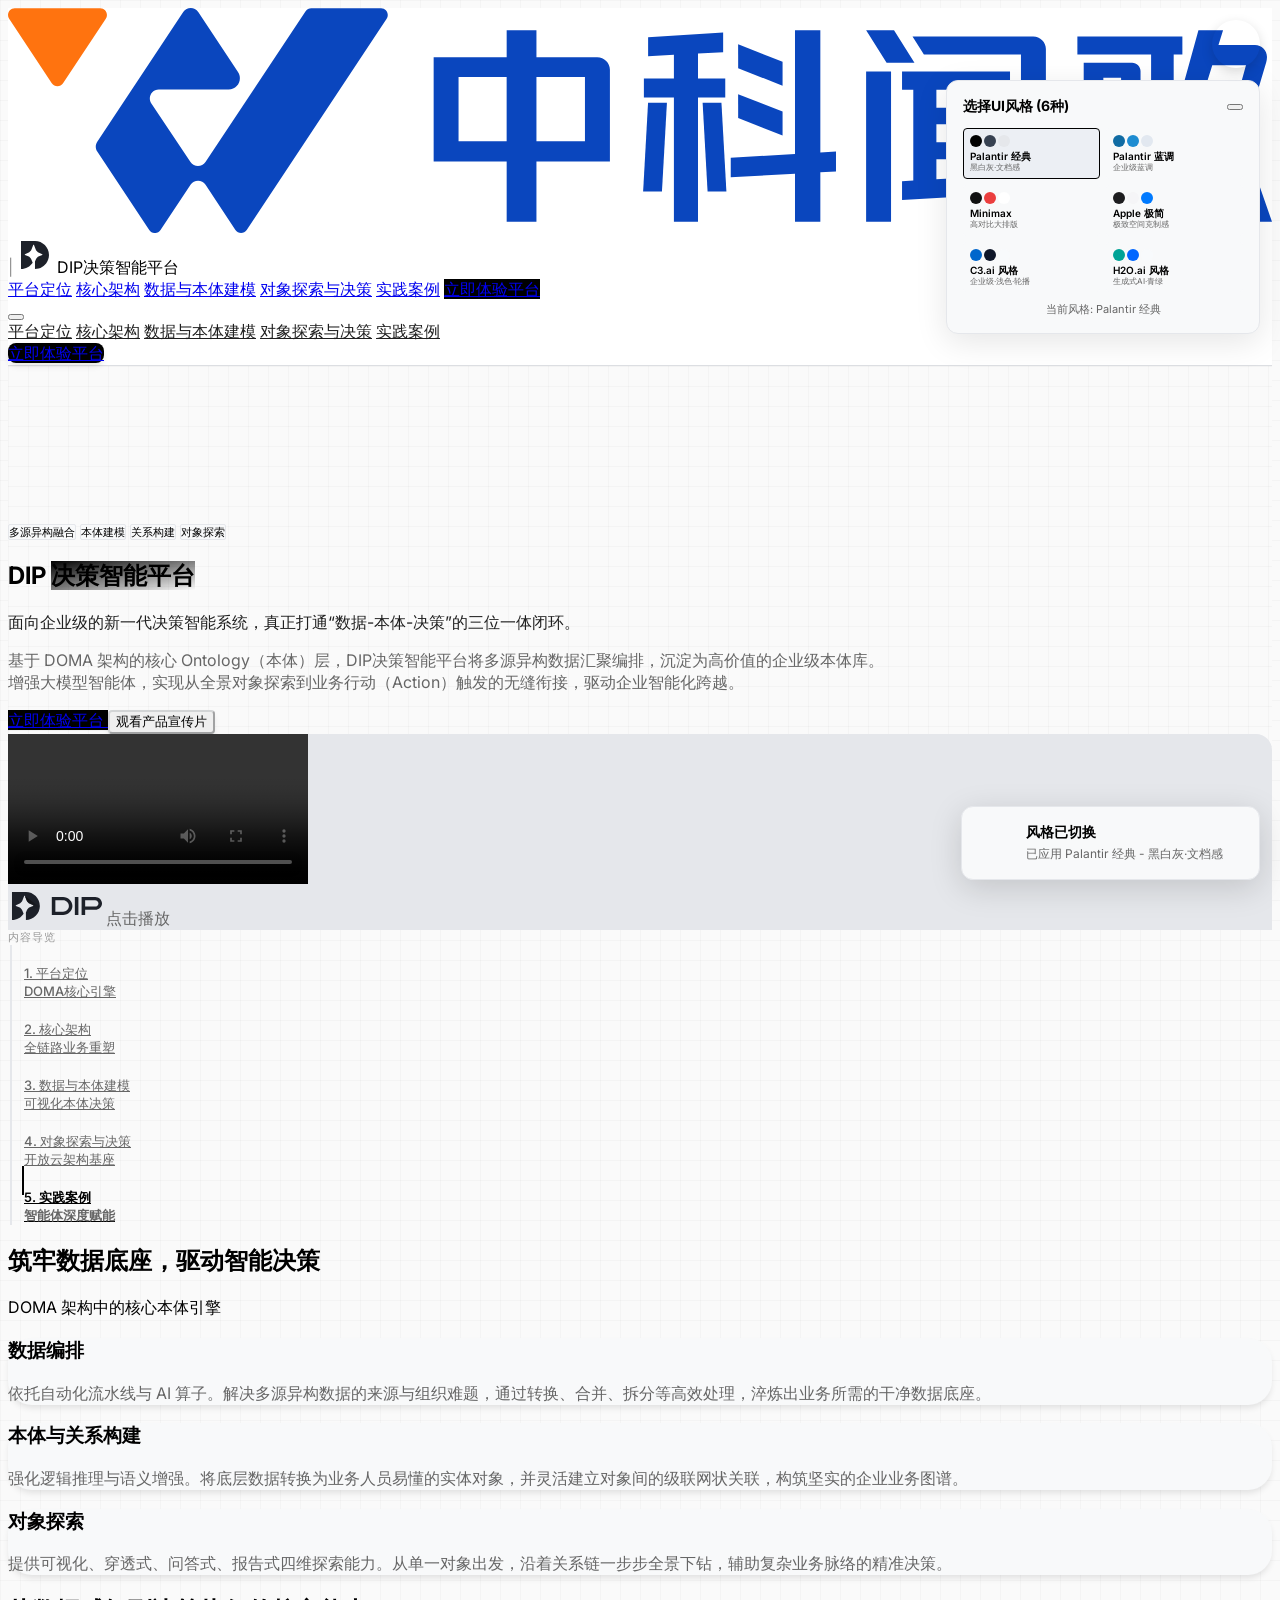
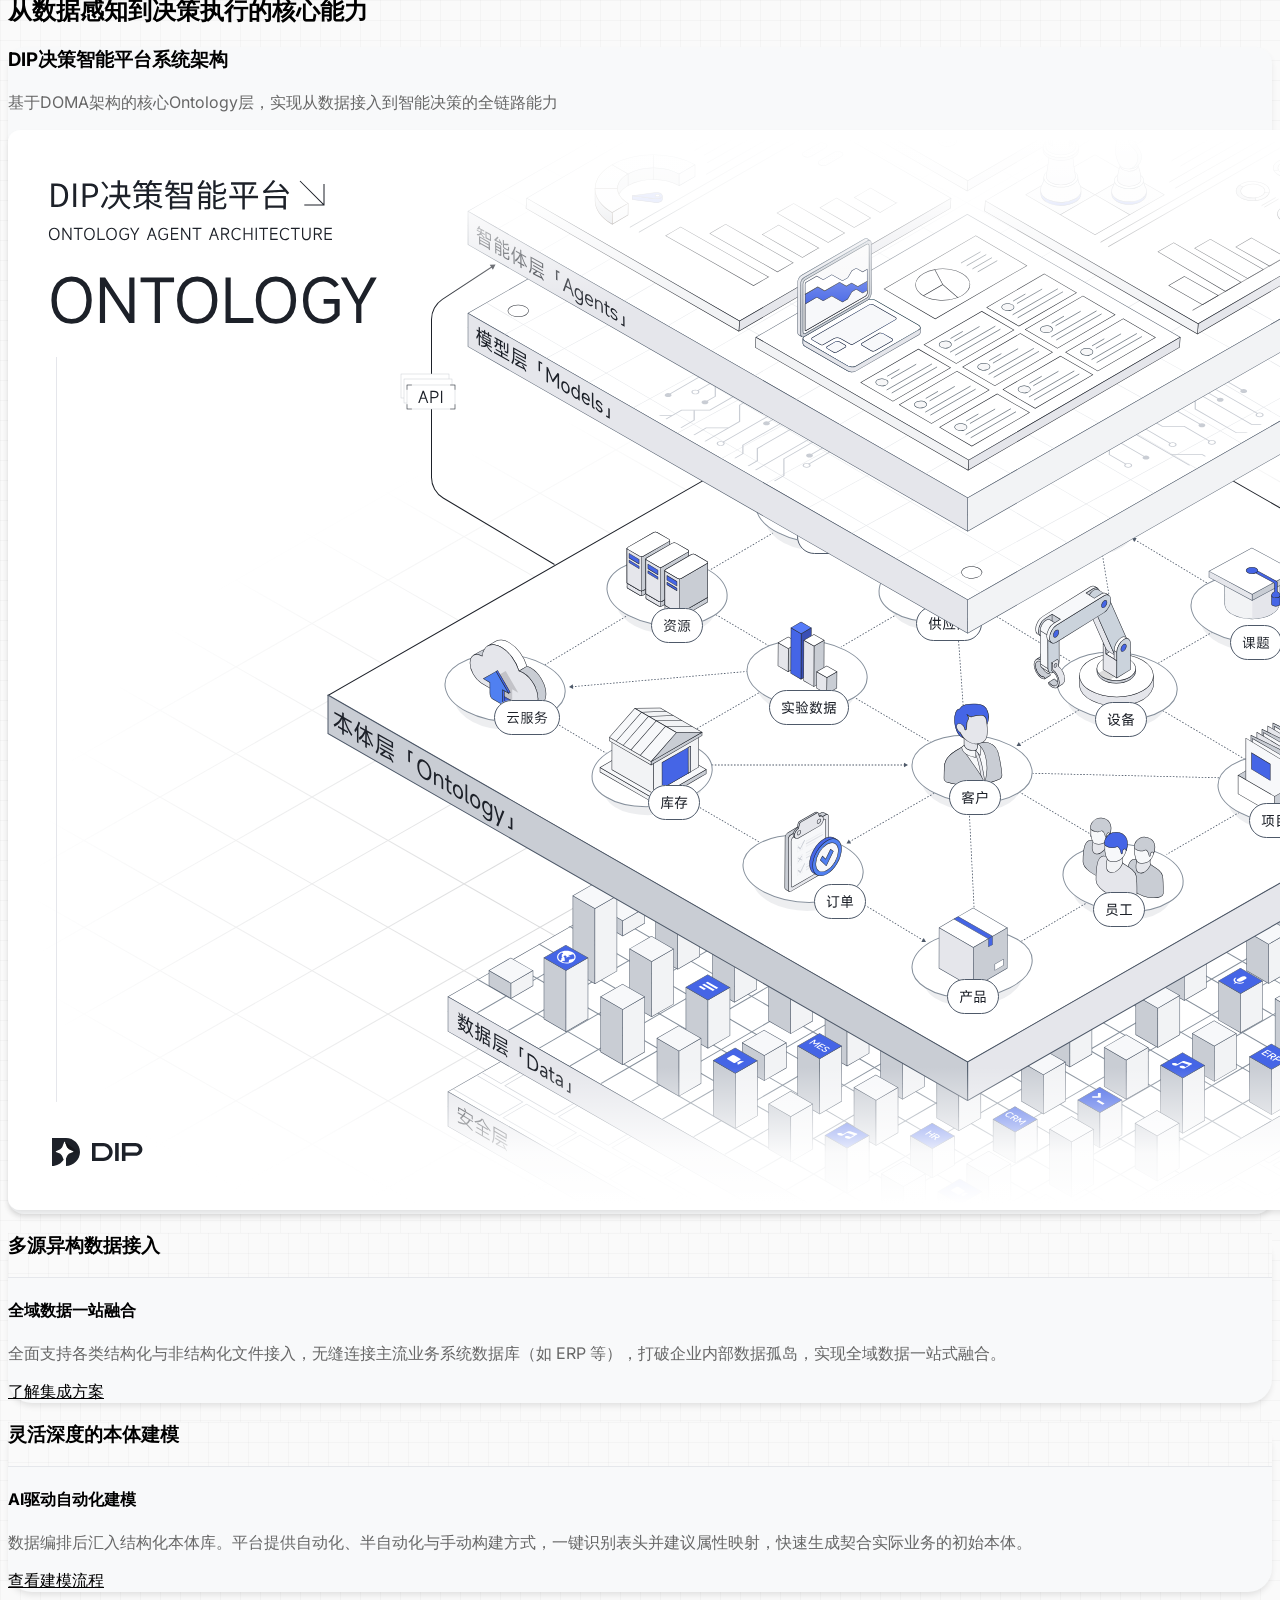
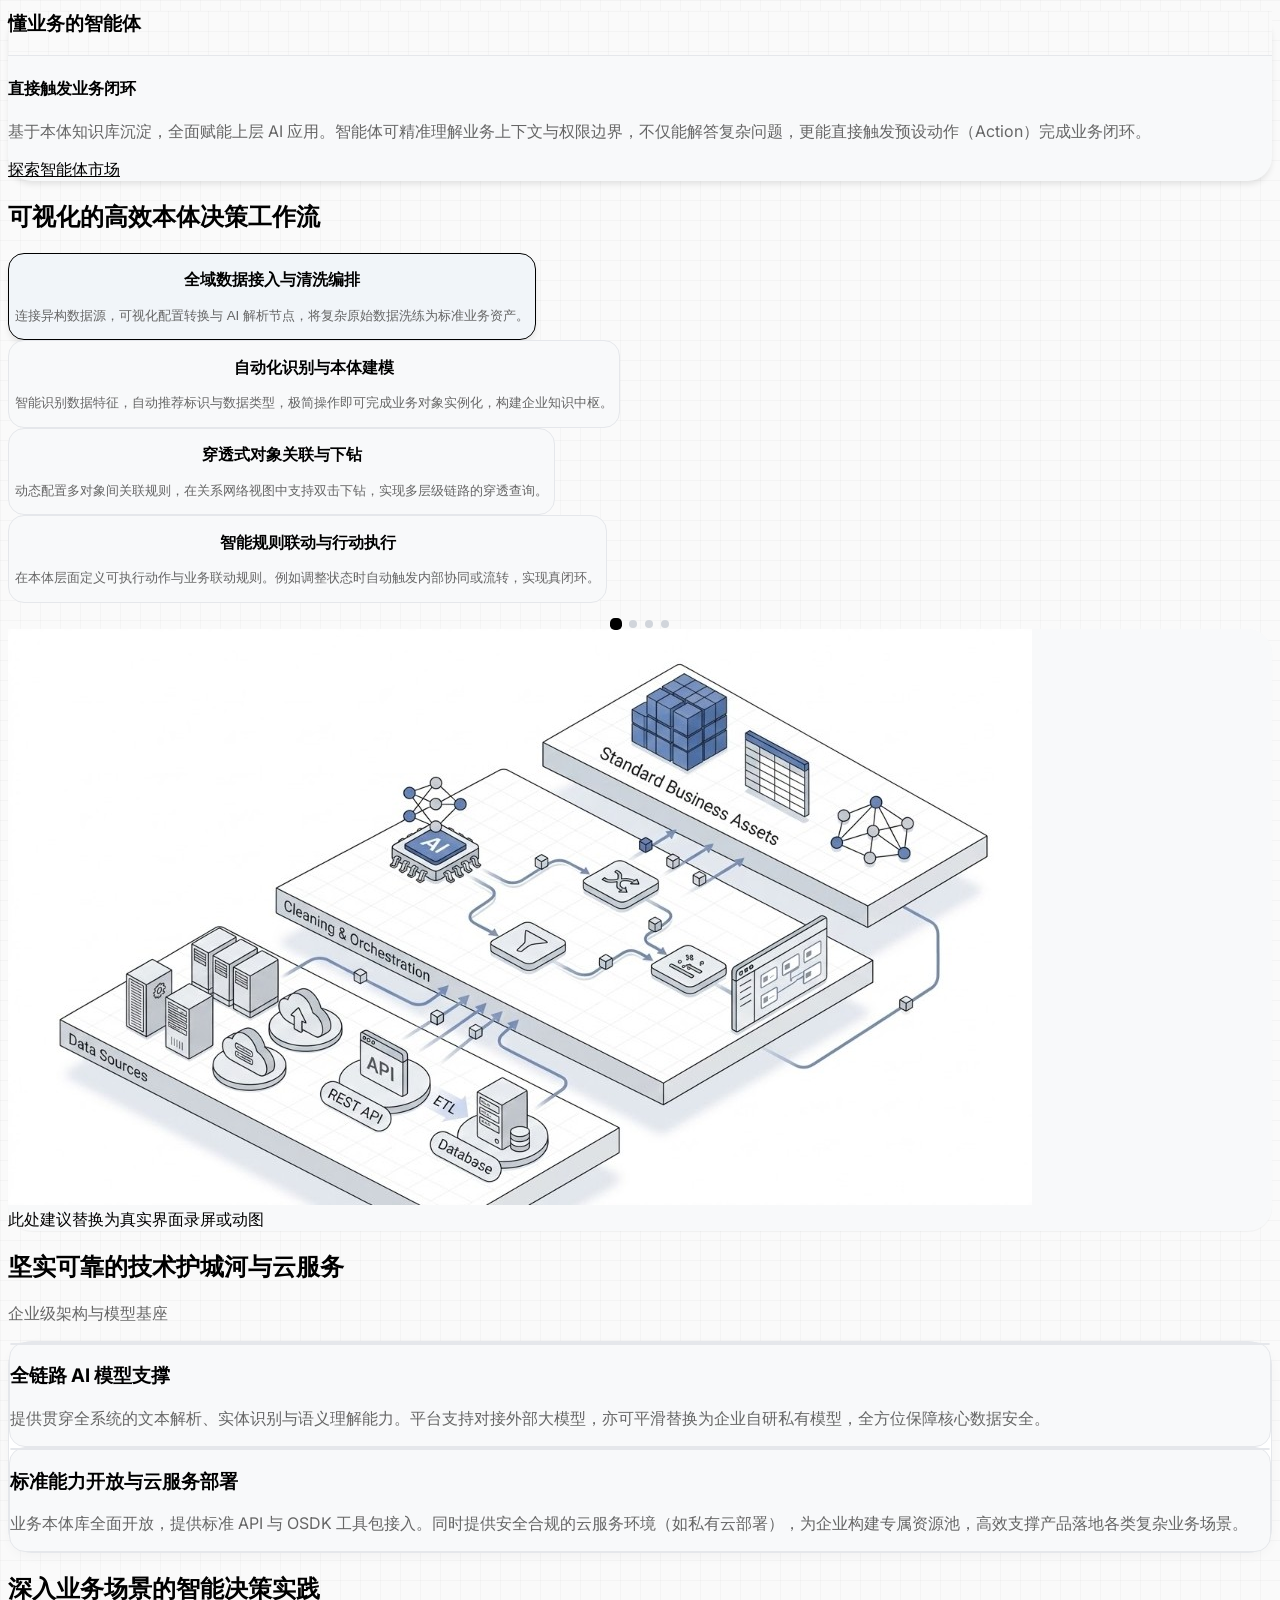
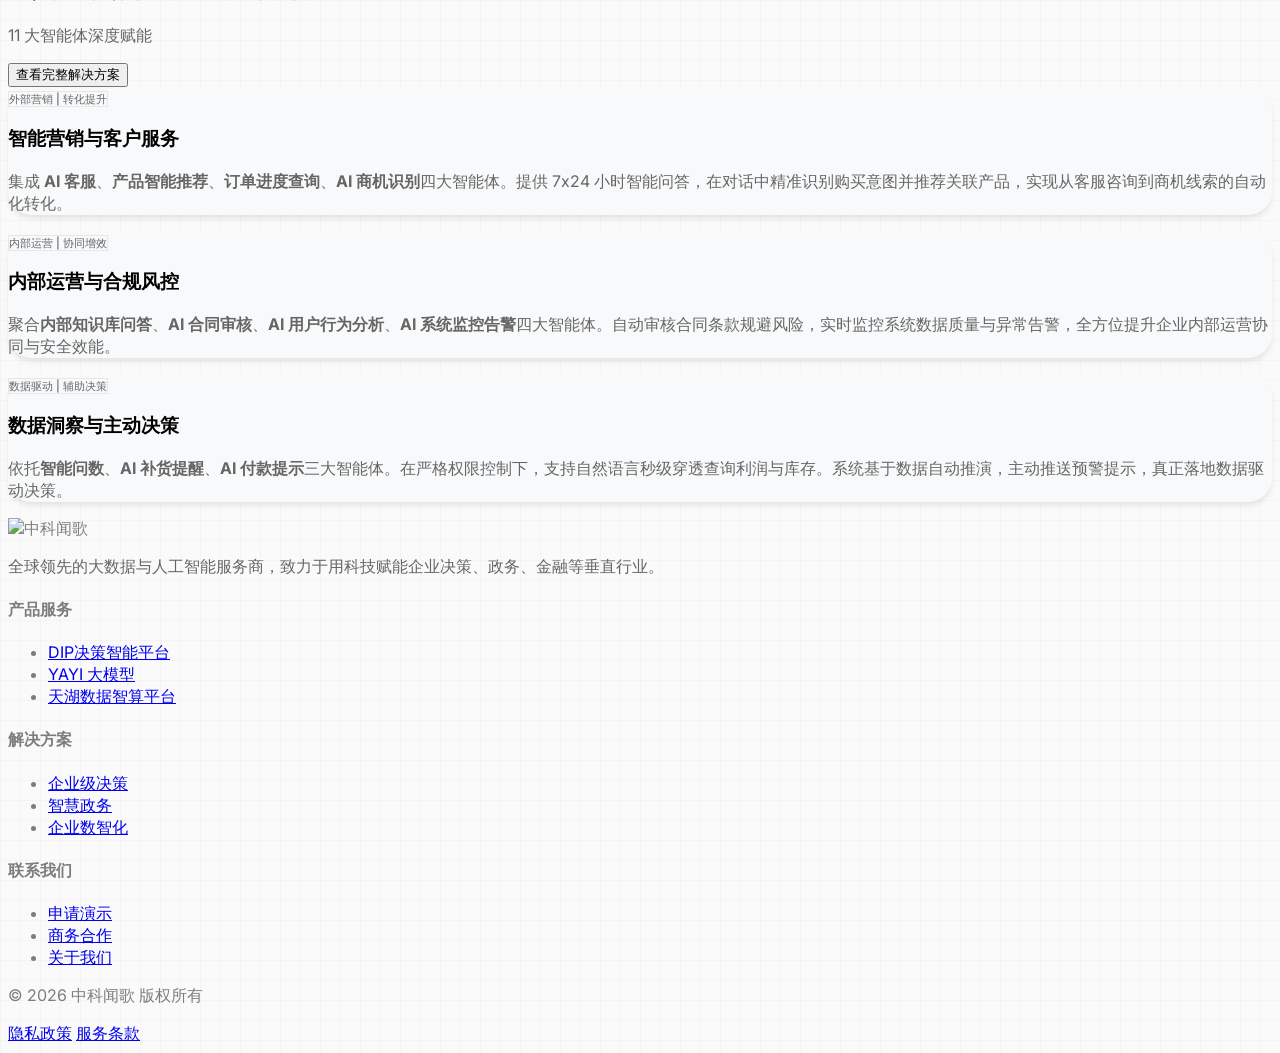
==== commit 439ab23b: "fix: handoff 主题选择器改为 6 种（含 C3.ai / H2O.ai）并支持跳转 Made-with: Cursor" ====
--- a/dip-palantir-blue-handoff/index.html
+++ b/dip-palantir-blue-handoff/index.html
@@ -1232,7 +1232,9 @@
     palantir2: { name: 'Palantir 经典', desc: '黑白灰·文档感', colors: ['#000000', '#374151', '#e5e7eb'], version: 'v2' },
     palantir: { name: 'Palantir 蓝调', desc: '企业级蓝调', colors: ['#106ba3', '#1e8cd1', '#e2e8f0'], version: 'v1' },
     minimax: { name: 'Minimax', desc: '高对比大排版', colors: ['#111111', '#eb3e3e', '#ffffff'], version: 'v1' },
-    apple: { name: 'Apple 极简', desc: '极致空间克制感', colors: ['#1d1d1f', '#f5f5f7', '#007aff'], version: 'v1' }
+    apple: { name: 'Apple 极简', desc: '极致空间克制感', colors: ['#1d1d1f', '#f5f5f7', '#007aff'], version: 'v1' },
+    c3ai: { name: 'C3.ai 风格', desc: '企业级·浅色·轮播', colors: ['#0066cc', '#0f172a', '#f8fafc'], version: 'v1', url: '../dip-style-c3ai.html' },
+    h2o: { name: 'H2O.ai 风格', desc: '生成式AI·青绿', colors: ['#00a396', '#0066ff', '#f8fafc'], version: 'v1', url: '../dip-style-h2o.html' }
 };
 
 document.addEventListener('DOMContentLoaded', function() {
@@ -1242,7 +1244,13 @@
     
     document.querySelectorAll('.theme-card').forEach(card => {
         card.addEventListener('click', function() {
-            applyTheme(this.dataset.theme);
+            var themeKey = this.dataset.theme;
+            var t = themes[themeKey];
+            if (t && t.url) {
+                window.location.href = t.url;
+                return;
+            }
+            applyTheme(themeKey);
         });
     });
     
@@ -1285,7 +1293,7 @@
         </button>
         <div id="theme-selector" class="theme-selector-container hidden">
             <div class="theme-selector-header">
-                <span>选择UI风格 (4种)</span>
+                <span>选择UI风格 (6种)</span>
                 <button onclick="document.getElementById('theme-selector').classList.add('hidden')">
                     <i data-lucide="x" class="w-4 h-4"></i>
                 </button>
